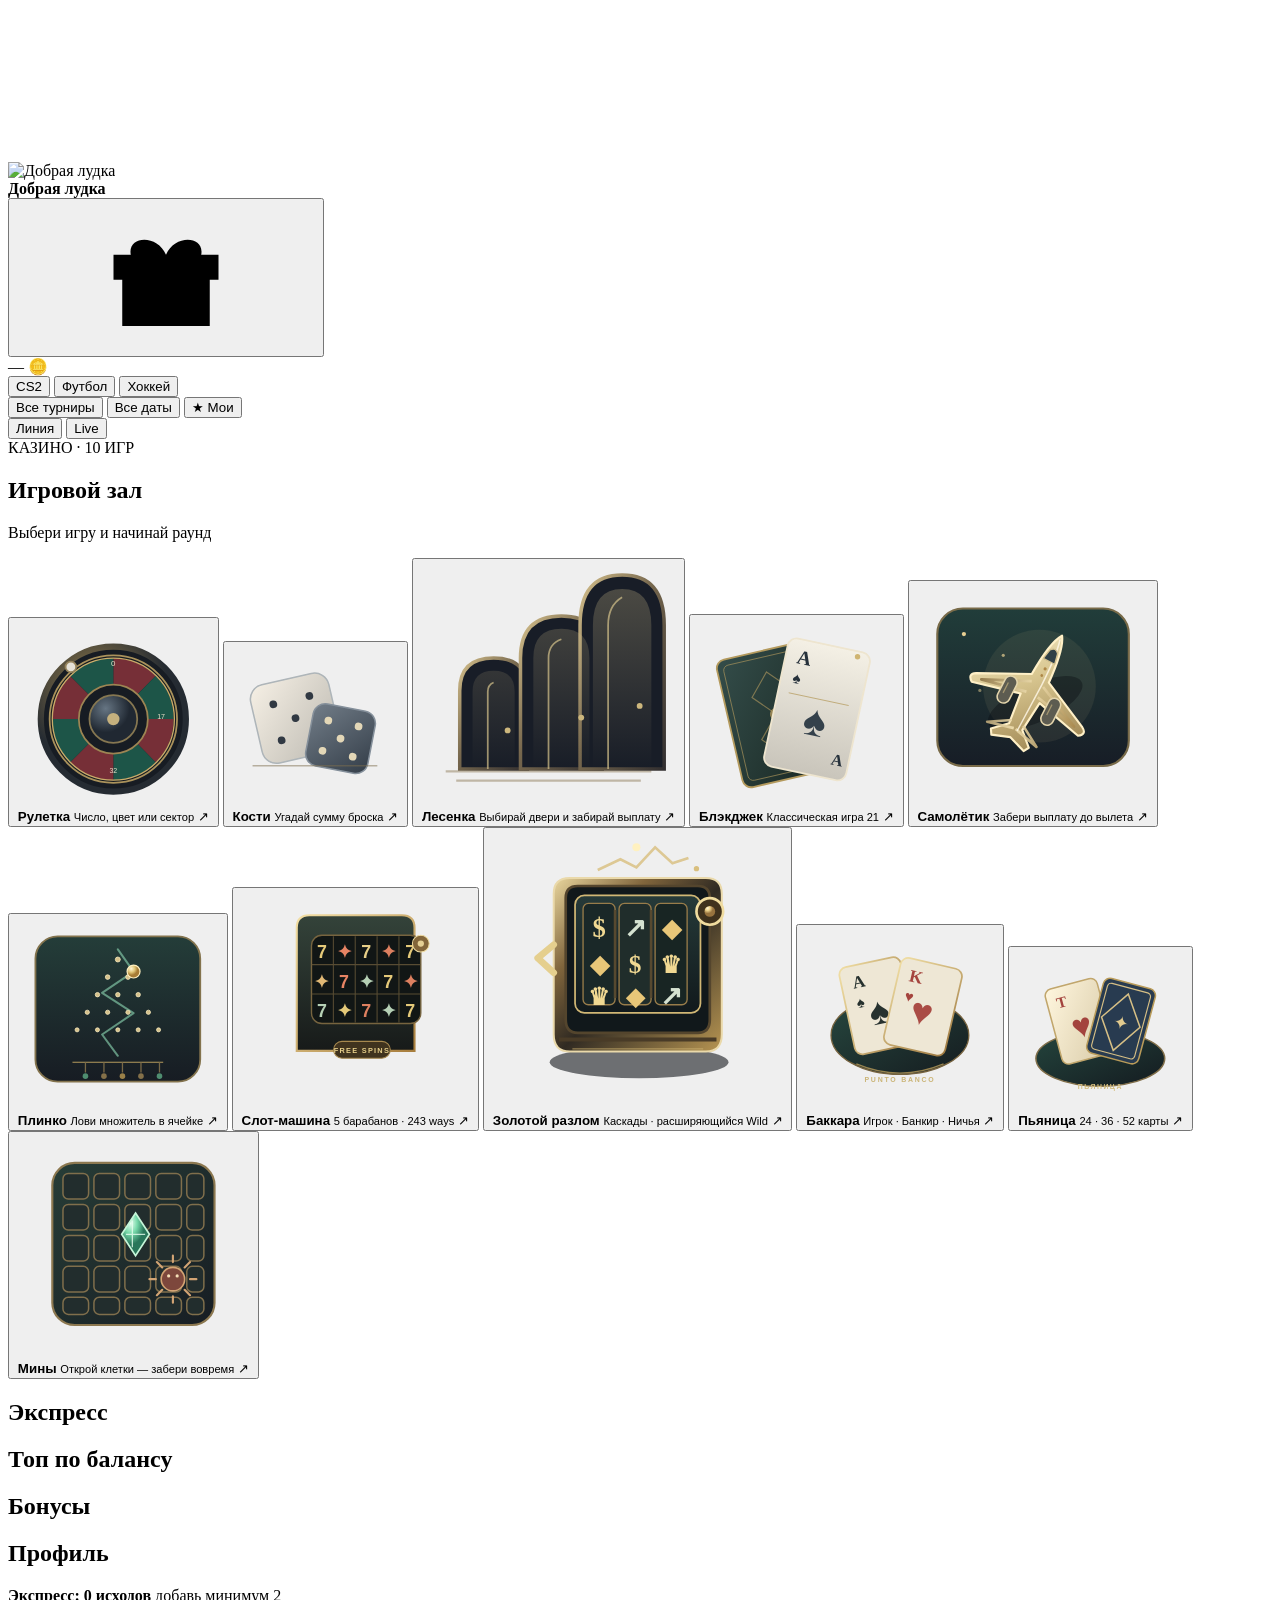
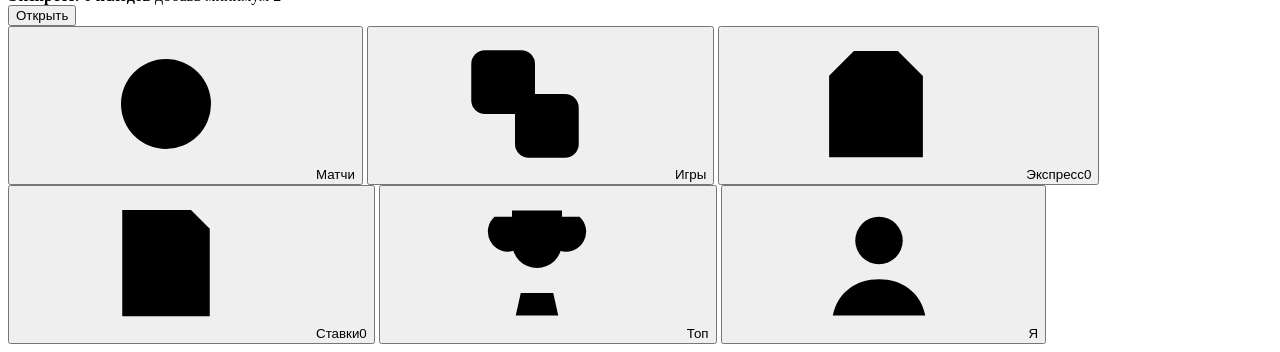
==== app/web/index.html @ 42d4c251 "Add server-authoritative Mines game" ====
<!doctype html>
<html lang="ru">
<head>
<meta charset="utf-8">
<meta name="viewport" content="width=device-width, initial-scale=1, maximum-scale=1, user-scalable=no">
<title>Добрая лудка</title>
<link rel="icon" type="image/svg+xml" href="/static/crest-clover.svg">
<!-- BOOTSTRAP -->
<script async src="https://telegram.org/js/telegram-web-app.js"></script>
<script>
/* Мост к Telegram без ожидания внешнего SDK.
   Telegram кладёт данные приложения в hash: #tgWebAppData=...&tgWebAppVersion=...
   Если telegram.org недоступен (бывает), приложение всё равно работает. */
(function () {
  var hash = (location.hash || "").replace(/^#/, "");
  var params = {};
  hash.split("&").forEach(function (part) {
    var i = part.indexOf("=");
    if (i > 0) params[decodeURIComponent(part.slice(0, i))] = decodeURIComponent(part.slice(i + 1));
  });

  var initData = params.tgWebAppData || "";
  var theme = {};
  if (params.tgWebAppThemeParams) {
    try { theme = JSON.parse(params.tgWebAppThemeParams); } catch (e) { theme = {}; }
  }
  var user = {};
  if (initData) {
    try { user = JSON.parse(new URLSearchParams(initData).get("user") || "{}"); } catch (e) { user = {}; }
  }
  function buzz(ms) { try { if (navigator.vibrate) navigator.vibrate(ms); } catch (e) {} }

  window.__TG_SHIM__ = {
    initData: initData,
    initDataUnsafe: { user: user },
    themeParams: theme,
    platform: params.tgWebAppPlatform || "",
    version: params.tgWebAppVersion || "",
    ready: function () {},
    expand: function () {},
    close: function () {},
    setHeaderColor: function () {},
    setBackgroundColor: function () {},
    disableVerticalSwipes: function () {},
    HapticFeedback: {
      impactOccurred: function () { buzz(8); },
      notificationOccurred: function () { buzz(20); }
    }
  };
})();
</script>

<link rel="stylesheet" href="/static/app.css">
</head>
<body>
<div id="telegramSafeAreaShield" aria-hidden="true"></div>
<svg class="sprite" aria-hidden="true" focusable="false">
  <defs>
    <symbol id="i-matches" viewBox="0 0 24 24">
      <circle cx="12" cy="12" r="7.2"/>
      <circle cx="12" cy="12" r="2.4"/>
      <path d="M12 1.6v3.2M12 19.2v3.2M1.6 12h3.2M19.2 12h3.2"/>
    </symbol>
    <symbol id="i-express" viewBox="0 0 24 24">
      <path d="M8.5 3.5h7l4 4v13h-15v-13z"/>
      <path d="M8.5 3.5v4h-4"/>
      <path d="M7.5 11.5h9M7.5 15h6" stroke-dasharray="2.2 2.2"/>
    </symbol>
    <symbol id="i-bets" viewBox="0 0 24 24">
      <path d="M5 3.5h11l3 3v14H5z"/>
      <path d="M8 8.5h8M8 12h8M8 15.5h5"/>
    </symbol>
    <symbol id="i-bonus" viewBox="0 0 24 24">
      <path d="M3.6 8.6h16.8v4H3.6zM5 12.6h14V20H5z"/>
      <path d="M12 8.6V20"/>
      <path d="M12 8.6c-1.4-3.4-6.4-3.1-5.6.2.3 1.2 2.4 1.4 5.6-.2zM12 8.6c1.4-3.4 6.4-3.1 5.6.2-.3 1.2-2.4 1.4-5.6-.2z"/>
    </symbol>
    <symbol id="i-games" viewBox="0 0 24 24">
      <rect x="3.4" y="3.4" width="10.2" height="10.2" rx="2.2"/>
      <rect x="10.4" y="10.4" width="10.2" height="10.2" rx="2.2"/>
      <circle cx="6.6" cy="6.6" r=".9" fill="currentColor" stroke="none"/>
      <circle cx="10.4" cy="10.4" r=".9" fill="currentColor" stroke="none"/>
      <circle cx="13.6" cy="13.6" r=".9" fill="currentColor" stroke="none"/>
      <circle cx="17.4" cy="17.4" r=".9" fill="currentColor" stroke="none"/>
    </symbol>
    <symbol id="i-top" viewBox="0 0 24 24">
      <path d="M8 3.6h8v5.2a4 4 0 0 1-8 0z"/>
      <path d="M8 4.6H5.2a3.2 3.2 0 0 0 3.2 5.4M16 4.6h2.8a3.2 3.2 0 0 1-3.2 5.4"/>
      <path d="M12 12.8v3.6M8.6 20.4h6.8l-.8-3.6H9.4z"/>
    </symbol>
    <symbol id="i-me" viewBox="0 0 24 24">
      <circle cx="12" cy="8.4" r="3.8"/>
      <path d="M4.6 20.4c.8-3.8 3.8-5.8 7.4-5.8s6.6 2 7.4 5.8"/>
    </symbol>
    <symbol id="i-ticket" viewBox="0 0 24 24">
      <path d="M3.6 8.2h16.8v2.4a2 2 0 0 0 0 3.2v2.4H3.6v-2.4a2 2 0 0 0 0-3.2z"/>
      <path d="M12 9.4v5.6" stroke-dasharray="2 2.4"/>
    </symbol>
    <symbol id="i-check" viewBox="0 0 24 24">
      <path d="M5 12.6l4.6 4.4L19 7.4"/>
    </symbol>
    <symbol id="i-coin" viewBox="0 0 20 20">
      <circle cx="10" cy="10" r="8.2" fill="#f6c84f" stroke="#a87412" stroke-width="1.1"/>
      <circle cx="10" cy="10" r="5.8" fill="none" stroke="#ffe69a" stroke-width="1"/>
      <path d="m10 6.4 1.1 2.2 2.5.4-1.8 1.7.4 2.5-2.2-1.2-2.2 1.2.4-2.5-1.8-1.7 2.5-.4z" fill="#fff1bd" stroke="#b98216" stroke-width=".55" stroke-linejoin="round"/>
    </symbol>
  </defs>
</svg>
<header>
  <img class="mascot" src="/static/crest-clover.svg" alt="Добрая лудка" width="40" height="40">
  <div class="who">
    <b class="brand">Добрая лудка</b>
  </div>
  <button class="bonusbell" id="bonusBell" type="button" aria-label="Бонусы" title="Бонусы">
    <svg class="ic" aria-hidden="true"><use href="#i-bonus"></use></svg>
    <span class="dot" id="bonusDot" hidden></span>
  </button>
  <div class="balance" id="balancePill">— 🪙</div>
</header>

<main>
  <section class="screen active" id="screen-matches">
    <div class="segments sports" id="sportSegments">
      <button class="seg active" type="button" data-sport="cs2">CS2</button>
      <button class="seg" type="button" data-sport="football">Футбол</button>
      <button class="seg" type="button" data-sport="hockey">Хоккей</button>
    </div>
    <div class="segments sports categories" id="categorySegments" hidden>
      <button class="seg active" type="button" data-category="clubs">Клубы</button>
      <button class="seg" type="button" data-category="national">Сборные</button>
    </div>
    <div class="filterrow">
      <button class="fchip" type="button" id="tourFilter">Все турниры</button>
      <button class="fchip" type="button" id="dateFilter">Все даты</button>
      <button class="fchip reset" type="button" id="tourReset" hidden>Сбросить</button>
      <button class="fchip" type="button" id="favFilter" aria-pressed="false">★ Мои</button>
    </div>
    <div class="segments" id="matchSegments">
      <button class="seg active" type="button" data-segment="line">Линия</button>
      <button class="seg" type="button" data-segment="live">
        <span class="seg-dot"></span>Live<span class="seg-count" id="liveCount"></span>
      </button>
    </div>
    <div id="matches"></div>
  </section>

  <section class="screen catalog-mode" id="screen-games">
    <div class="game-catalog-head">
      <div class="game-catalog-eyebrow"><span class="catalog-live-dot"></span> КАЗИНО <span>· 10 ИГР</span></div>
      <h1>Игровой зал</h1>
      <p>Выбери игру и начинай раунд</p>
    </div>
    <div class="game-menu" id="gameSwitch" role="group" aria-label="Выбор игры">
      <button class="game-tile" type="button" data-game="roulette" aria-pressed="false">
        <span class="game-tile-art art-roulette" aria-hidden="true">
          <svg viewBox="0 0 220 210">
            <defs>
              <radialGradient id="wheel-metal" cx="38%" cy="30%">
                <stop offset="0" stop-color="#bda878"/><stop offset=".52" stop-color="#62583f"/><stop offset="1" stop-color="#252b32"/>
              </radialGradient>
              <radialGradient id="wheel-hub" cx="34%" cy="28%">
                <stop offset="0" stop-color="#667583"/><stop offset="1" stop-color="#202832"/>
              </radialGradient>
            </defs>
            <circle cx="110" cy="112" r="82" fill="#171c23" stroke="url(#wheel-metal)" stroke-width="7"/>
            <circle cx="110" cy="112" r="72" fill="#151a20" stroke="#aa925b" stroke-width="2"/>
            <path d="M110 43a69 69 0 0 1 48 20l-48 49z" fill="#762f37"/>
            <path d="M158 63a69 69 0 0 1 20 49h-68z" fill="#1d5548"/>
            <path d="M178 112a69 69 0 0 1-20 49l-48-49z" fill="#762f37"/>
            <path d="M158 161a69 69 0 0 1-48 20v-69z" fill="#1d5548"/>
            <path d="M110 181a69 69 0 0 1-49-20l49-49z" fill="#762f37"/>
            <path d="M61 161a69 69 0 0 1-20-49h69z" fill="#1d5548"/>
            <path d="M41 112a69 69 0 0 1 20-49l49 49z" fill="#762f37"/>
            <path d="M61 63a69 69 0 0 1 49-20v69z" fill="#1d5548"/>
            <circle cx="110" cy="112" r="69" fill="none" stroke="#c9ac6a" stroke-width="1.5"/>
            <circle cx="110" cy="112" r="39" fill="#171c23" stroke="#9d8553" stroke-width="2"/>
            <circle cx="110" cy="112" r="27" fill="url(#wheel-hub)" stroke="#867751" stroke-width="2"/>
            <circle cx="110" cy="112" r="7" fill="#c5b17e"/>
            <circle cx="62" cy="53" r="6" fill="#e5e1d7" stroke="#95835c" stroke-width="2"/>
            <text x="110" y="52" text-anchor="middle" fill="#e7dfc8" font-size="9" font-family="Arial">0</text>
            <text x="164" y="112" text-anchor="middle" fill="#e7dfc8" font-size="8" font-family="Arial">17</text>
            <text x="110" y="173" text-anchor="middle" fill="#e7dfc8" font-size="8" font-family="Arial">32</text>
          </svg>
        </span>
        <b class="game-tile-title">Рулетка</b>
        <small class="game-tile-description">Число, цвет или сектор</small>
        <span class="game-tile-arrow" aria-hidden="true">↗</span>
      </button>
      <button class="game-tile" type="button" data-game="dice" aria-pressed="false">
        <span class="game-tile-art art-dice" aria-hidden="true">
          <svg viewBox="0 0 220 210">
            <defs>
              <linearGradient id="dice-face" x1="0" y1="0" x2="1" y2="1">
                <stop offset="0" stop-color="#f6f0e5"/><stop offset="1" stop-color="#bbb8b0"/>
              </linearGradient>
              <linearGradient id="dice-side" x1="0" y1="0" x2="1" y2="1">
                <stop offset="0" stop-color="#727d88"/><stop offset="1" stop-color="#343e49"/>
              </linearGradient>
            </defs>
            <g transform="rotate(-13 95 105)" stroke="#aeb5b9" stroke-width="2">
              <rect x="34" y="42" width="104" height="104" rx="19" fill="url(#dice-face)"/>
              <circle cx="62" cy="70" r="5" fill="#313943" stroke="none"/>
              <circle cx="110" cy="70" r="5" fill="#313943" stroke="none"/>
              <circle cx="86" cy="94" r="5" fill="#313943" stroke="none"/>
              <circle cx="62" cy="118" r="5" fill="#313943" stroke="none"/>
              <circle cx="110" cy="118" r="5" fill="#313943" stroke="none"/>
            </g>
            <g transform="rotate(11 143 124)" stroke="#85909b" stroke-width="2">
              <rect x="101" y="82" width="82" height="82" rx="16" fill="url(#dice-side)"/>
              <circle cx="122" cy="103" r="5" fill="#e3d7b7" stroke="none"/>
              <circle cx="162" cy="103" r="5" fill="#e3d7b7" stroke="none"/>
              <circle cx="142" cy="123" r="5" fill="#e3d7b7" stroke="none"/>
              <circle cx="122" cy="143" r="5" fill="#e3d7b7" stroke="none"/>
              <circle cx="162" cy="143" r="5" fill="#e3d7b7" stroke="none"/>
            </g>
            <path d="M28 158h162" stroke="#7e6f4f" stroke-width="2" opacity=".5"/>
          </svg>
        </span>
        <b class="game-tile-title">Кости</b>
        <small class="game-tile-description">Угадай сумму броска</small>
        <span class="game-tile-arrow" aria-hidden="true">↗</span>
      </button>
      <button class="game-tile" type="button" data-game="ladder" aria-pressed="false">
        <span class="game-tile-art art-ladder" aria-hidden="true">
          <svg viewBox="0 0 220 210">
            <defs>
              <linearGradient id="door-brass" x1="0" y1="0" x2="1" y2="1">
                <stop offset="0" stop-color="#d5c08c"/><stop offset=".45" stop-color="#76674d"/><stop offset="1" stop-color="#322f30"/>
              </linearGradient>
              <linearGradient id="door-light" x1="0" y1="0" x2="0" y2="1">
                <stop offset="0" stop-color="#d3c18e" stop-opacity=".34"/><stop offset="1" stop-color="#d3c18e" stop-opacity="0"/>
              </linearGradient>
            </defs>
            <path d="M22 180h176M31 188h158" stroke="#8d7957" stroke-width="2" opacity=".48"/>
            <g stroke="url(#door-brass)" stroke-width="3">
              <path d="M34 178V111q0-28 29-28t29 28v67z" fill="#181d27"/>
              <path d="M86 178V83q0-36 35-36t35 36v95z" fill="#181d27"/>
              <path d="M137 178V55q0-43 36-43t36 43v123z" fill="#181d27"/>
            </g>
            <path d="M45 178v-66q0-18 18-18t18 18v66zM97 178V83q0-25 24-25t24 25v95zM148 178V55q0-31 25-31t25 31v123z" fill="url(#door-light)" opacity=".8"/>
            <path d="M58 178v-66q0-6 5-8M110 178V83q0-12 11-16M161 178V55q0-17 12-24" fill="none" stroke="#d2bf8a" stroke-width="1.5" opacity=".72"/>
            <circle cx="75" cy="145" r="2.5" fill="#cdb77d"/><circle cx="138" cy="134" r="2.5" fill="#cdb77d"/><circle cx="188" cy="124" r="2.5" fill="#cdb77d"/>
          </svg>
        </span>
        <b class="game-tile-title">Лесенка</b>
        <small class="game-tile-description">Выбирай двери и забирай выплату</small>
        <span class="game-tile-arrow" aria-hidden="true">↗</span>
      </button>
      <button class="game-tile" type="button" data-game="blackjack" aria-pressed="false">
        <span class="game-tile-art art-blackjack" aria-hidden="true">
          <svg viewBox="0 0 220 210">
            <defs>
              <linearGradient id="card-back" x1="0" y1="0" x2="1" y2="1">
                <stop offset="0" stop-color="#344d4a"/><stop offset="1" stop-color="#172520"/>
              </linearGradient>
              <linearGradient id="card-face" x1="0" y1="0" x2="0" y2="1">
                <stop offset="0" stop-color="#f4f0e5"/><stop offset="1" stop-color="#c9c5bb"/>
              </linearGradient>
            </defs>
            <g transform="rotate(-13 91 108)">
              <rect x="35" y="35" width="105" height="145" rx="10" fill="url(#card-back)" stroke="#b49a5d" stroke-width="2"/>
              <rect x="42" y="42" width="91" height="131" rx="6" fill="none" stroke="#b49a5d" stroke-width="1" opacity=".65"/>
              <path d="m88 59 22 24-22 24-22-24zM88 107l22 24-22 24-22-24z" fill="none" stroke="#ad955c" stroke-width="1.3" opacity=".65"/>
              <circle cx="88" cy="107" r="7" fill="#ad955c" opacity=".8"/>
            </g>
            <g transform="rotate(12 133 105)">
              <rect x="86" y="30" width="93" height="145" rx="10" fill="url(#card-face)" stroke="#eee5cf" stroke-width="2"/>
              <text x="99" y="57" fill="#26313b" font-size="22" font-weight="700" font-family="Georgia,serif">A</text>
              <text x="99" y="79" fill="#26313b" font-size="17" font-family="Georgia,serif">♠</text>
              <text x="133" y="132" text-anchor="middle" fill="#34414b" font-size="48" font-family="Georgia,serif">♠</text>
              <path d="M98 91h68" stroke="#b59b5c" stroke-width="1" opacity=".75"/>
              <text x="166" y="159" text-anchor="middle" fill="#26313b" font-size="18" font-weight="700" font-family="Georgia,serif">A</text>
            </g>
            <circle cx="178" cy="44" r="3" fill="#cfb471"/>
          </svg>
        </span>
        <b class="game-tile-title">Блэкджек</b>
        <small class="game-tile-description">Классическая игра 21</small>
        <span class="game-tile-arrow" aria-hidden="true">↗</span>
      </button>
      <button class="game-tile" type="button" data-game="crash" aria-pressed="false">
        <span class="game-tile-art art-crash" aria-hidden="true">
          <svg viewBox="0 0 220 210">
            <defs>
              <linearGradient id="crash-sky" x1="0" y1="0" x2="0" y2="1">
                <stop offset="0" stop-color="#213d3a"/><stop offset="1" stop-color="#171d26"/>
              </linearGradient>
              <linearGradient id="crash-plane-body" x1="0" y1="0" x2="1" y2="1">
                <stop offset="0" stop-color="#fff5d9"/><stop offset=".42" stop-color="#d9c791"/><stop offset="1" stop-color="#8f7441"/>
              </linearGradient>
              <linearGradient id="crash-plane-wing" x1="0" y1="0" x2="1" y2="0">
                <stop offset="0" stop-color="#8f7647"/><stop offset=".48" stop-color="#f0dfb0"/><stop offset="1" stop-color="#aa8b50"/>
              </linearGradient>
            </defs>
            <rect x="20" y="24" width="180" height="148" rx="24" fill="url(#crash-sky)" stroke="#796b49" stroke-width="2"/>
            <circle cx="116" cy="97" r="53" fill="#e8cf92" opacity=".075"/>
            <ellipse cx="112" cy="113" rx="48" ry="18" fill="#080d11" opacity=".38" transform="rotate(-24 112 113)"/>
            <g transform="rotate(27 110 103)" stroke-linejoin="round">
              <path d="M110 43c5 7 8 24 9 45l47 23q7 4 0 9l-46-11-3 30 13 12-3 5-17-6-17 6-3-5 13-12-3-30-46 11q-7-5 0-9l47-23c1-21 4-38 9-45z"
                    fill="url(#crash-plane-body)" stroke="#fff0c7" stroke-width="2"/>
              <path d="M104 94 61 114l43-9M116 94l43 20-43-9M104 135l-20 12 25-6M116 135l20 12-25-6"
                    fill="none" stroke="url(#crash-plane-wing)" stroke-width="2.5" opacity=".9"/>
              <path d="M110 47c3 12 4 28 4 46l-1 49" fill="none" stroke="#fff8e8" stroke-width="1.4" opacity=".82"/>
              <path d="M106 60q4-5 8 0l2 10h-12z" fill="#304047" stroke="#d2c08f" stroke-width="1.2"/>
              <rect x="81" y="98" width="12" height="27" rx="6" fill="#5d5c51" stroke="#e4d5ac" stroke-width="1.5"/>
              <rect x="127" y="98" width="12" height="27" rx="6" fill="#5d5c51" stroke="#e4d5ac" stroke-width="1.5"/>
              <path d="M85 105v11M131 105v11" stroke="#b5a477" stroke-width="1.2" opacity=".8"/>
              <circle cx="110" cy="78" r="1.5" fill="#ae8747"/><circle cx="110" cy="85" r="1.3" fill="#ae8747"/>
            </g>
            <circle cx="45" cy="48" r="2" fill="#e8cf92"/><circle cx="82" cy="68" r="1.5" fill="#e8cf92" opacity=".7"/><circle cx="60" cy="101" r="1.5" fill="#e8cf92" opacity=".5"/>
          </svg>
        </span>
        <b class="game-tile-title">Самолётик</b>
        <small class="game-tile-description">Забери выплату до вылета</small>
        <span class="game-tile-arrow" aria-hidden="true">↗</span>
      </button>
      <button class="game-tile" type="button" data-game="plinko" aria-pressed="false">
        <span class="game-tile-art art-plinko" aria-hidden="true">
          <svg viewBox="0 0 220 210">
            <defs>
              <linearGradient id="plinko-board" x1="0" y1="0" x2="0" y2="1">
                <stop offset="0" stop-color="#243d39"/><stop offset="1" stop-color="#171c23"/>
              </linearGradient>
              <radialGradient id="plinko-orb" cx="32%" cy="28%">
                <stop offset="0" stop-color="#fff5d6"/><stop offset=".55" stop-color="#e1c779"/><stop offset="1" stop-color="#a77c35"/>
              </radialGradient>
            </defs>
            <rect x="21" y="22" width="178" height="157" rx="24" fill="url(#plinko-board)" stroke="#83734d" stroke-width="2"/>
            <path d="M110 36 127 60 93 83 127 105 93 128 110 151" fill="none" stroke="#78b99b" stroke-width="2.2" opacity=".75" stroke-linecap="round" stroke-linejoin="round"/>
            <g fill="#d5c18b" stroke="#fff0c3" stroke-width=".8">
              <circle cx="110" cy="47" r="2.7"/>
              <circle cx="99" cy="66" r="2.5"/><circle cx="121" cy="66" r="2.5"/>
              <circle cx="88" cy="85" r="2.4"/><circle cx="110" cy="85" r="2.4"/><circle cx="132" cy="85" r="2.4"/>
              <circle cx="77" cy="104" r="2.3"/><circle cx="99" cy="104" r="2.3"/><circle cx="121" cy="104" r="2.3"/><circle cx="143" cy="104" r="2.3"/>
              <circle cx="66" cy="123" r="2.2"/><circle cx="88" cy="123" r="2.2"/><circle cx="110" cy="123" r="2.2"/><circle cx="132" cy="123" r="2.2"/><circle cx="154" cy="123" r="2.2"/>
            </g>
            <circle cx="127" cy="60" r="7" fill="url(#plinko-orb)" stroke="#fff0c0" stroke-width="1.3"/>
            <path d="M61 158h98" stroke="#b49a5b" stroke-width="1.3"/>
            <path d="M75 158v11m20-11v11m20-11v11m20-11v11m20-11v11" stroke="#796947" stroke-width="1.4"/>
            <circle cx="75" cy="173" r="3" fill="#4f8d70"/><circle cx="95" cy="173" r="3" fill="#847049"/><circle cx="115" cy="173" r="3" fill="#9a8048"/><circle cx="135" cy="173" r="3" fill="#847049"/><circle cx="155" cy="173" r="3" fill="#4f8d70"/>
          </svg>
        </span>
        <b class="game-tile-title">Плинко</b>
        <small class="game-tile-description">Лови множитель в ячейке</small>
        <span class="game-tile-arrow" aria-hidden="true">↗</span>
      </button>
      <button class="game-tile" type="button" data-game="slots" aria-pressed="false">
        <span class="game-tile-art art-slots" aria-hidden="true">
          <svg viewBox="0 0 220 210">
            <defs>
              <linearGradient id="slot-cabinet" x1="0" y1="0" x2="0" y2="1">
                <stop offset="0" stop-color="#34433a"/><stop offset="1" stop-color="#171a19"/>
              </linearGradient>
              <linearGradient id="slot-gold" x1="0" y1="0" x2="1" y2="1">
                <stop offset="0" stop-color="#f3dfa5"/><stop offset="1" stop-color="#a77d3c"/>
              </linearGradient>
            </defs>
            <path d="M54 36Q54 24 66 24h88q12 0 12 12v117H54Z" fill="url(#slot-cabinet)" stroke="url(#slot-gold)" stroke-width="2"/>
            <rect x="68" y="43" width="104" height="84" rx="10" fill="#111615" stroke="#77643f" stroke-width="1.3"/>
            <g stroke="#6a5a3b" stroke-width="1" opacity=".8">
              <path d="M88.8 44v82M109.6 44v82M130.4 44v82M151.2 44v82M68 71h104M68 99h104"/>
            </g>
            <g font-family="Arial,sans-serif" font-size="17" font-weight="900" text-anchor="middle">
              <text x="78" y="65" fill="#e4c979">7</text><text x="99" y="65" fill="#e78464">✦</text><text x="120" y="65" fill="#e7cf88">7</text><text x="141" y="65" fill="#dd8060">✦</text><text x="162" y="65" fill="#e4c979">7</text>
              <text x="78" y="93" fill="#e0b875">✦</text><text x="99" y="93" fill="#e78464">7</text><text x="120" y="93" fill="#b5d0b5">✦</text><text x="141" y="93" fill="#e4c979">7</text><text x="162" y="93" fill="#dd8060">✦</text>
              <text x="78" y="121" fill="#b5d0b5">7</text><text x="99" y="121" fill="#e4c979">✦</text><text x="120" y="121" fill="#dd8060">7</text><text x="141" y="121" fill="#b5d0b5">✦</text><text x="162" y="121" fill="#e4c979">7</text>
            </g>
            <rect x="89" y="144" width="54" height="16" rx="8" fill="#40331e" stroke="#a7884e"/>
            <text x="116" y="155" fill="#e6cf8a" font-size="7" font-weight="900" text-anchor="middle" letter-spacing="1.2">FREE SPINS</text>
            <circle cx="172" cy="51" r="8" fill="#83663a" stroke="#f0dda2"/><circle cx="172" cy="51" r="3" fill="#e5d094"/>
          </svg>
        </span>
        <b class="game-tile-title">Слот-машина</b>
        <small class="game-tile-description">5 барабанов · 243 ways</small>
        <span class="game-tile-arrow" aria-hidden="true">↗</span>
      </button>
      <button class="game-tile" type="button" data-game="riftfall" aria-pressed="false">
        <span class="game-tile-art art-riftfall" aria-hidden="true">
          <svg viewBox="0 0 220 210">
            <defs>
              <linearGradient id="rift-vault" x1="0" y1="0" x2="1" y2="1">
                <stop offset="0" stop-color="#e9d69e"/><stop offset=".28" stop-color="#80653c"/><stop offset=".52" stop-color="#302a22"/><stop offset="1" stop-color="#b79552"/>
              </linearGradient>
              <linearGradient id="rift-glass" x1="0" y1="0" x2="0" y2="1">
                <stop offset="0" stop-color="#263a39"/><stop offset="1" stop-color="#11191c"/>
              </linearGradient>
              <radialGradient id="rift-gem" cx="30%" cy="20%">
                <stop offset="0" stop-color="#fff5d5"/><stop offset=".45" stop-color="#ebd18a"/><stop offset="1" stop-color="#98733e"/>
              </radialGradient>
            </defs>
            <ellipse cx="111" cy="174" rx="67" ry="12" fill="#05090d" opacity=".55"/>
            <path d="M47 48q0-12 12-12h102q12 0 12 12v105q0 13-12 13H59q-12 0-12-13z" fill="url(#rift-vault)" stroke="#ead9aa" stroke-width="1.5"/>
            <path d="M56 51q0-9 9-9h90q9 0 9 9v91q0 10-9 10H65q-9 0-9-10z" fill="#11181b" stroke="#54452d" stroke-width="2"/>
            <rect x="63" y="49" width="94" height="88" rx="7" fill="url(#rift-glass)" stroke="#d1b775" stroke-width="1.3"/>
            <g transform="translate(69 55)" stroke="#987c4a" stroke-width="1">
              <rect x="0" y="0" width="24" height="76" rx="4" fill="#1a2828"/><rect x="27" y="0" width="24" height="76" rx="4" fill="#202d2b"/>
              <rect x="54" y="0" width="24" height="76" rx="4" fill="#182523"/>
              <path d="M24 5v66m27-66v66" stroke="#57492f" stroke-width="2"/>
            </g>
            <g font-family="Georgia,serif" font-weight="700" text-anchor="middle">
              <text x="81" y="80" fill="#f0d892" font-size="20">$</text><text x="81" y="107" fill="#e8c678" font-size="19">◆</text><text x="81" y="131" fill="#f0d892" font-size="18">♛</text>
              <text x="108" y="80" fill="#d5e2d1" font-size="20">↗</text><text x="108" y="107" fill="#f0d892" font-size="19">$</text><text x="108" y="131" fill="#e8c678" font-size="18">◆</text>
              <text x="135" y="80" fill="#e8c678" font-size="19">◆</text><text x="135" y="107" fill="#f0d892" font-size="18">♛</text><text x="135" y="131" fill="#d5e2d1" font-size="20">↗</text>
            </g>
            <circle cx="164" cy="61" r="10" fill="#40321d" stroke="#f0dc9f" stroke-width="2"/><circle cx="164" cy="61" r="4" fill="url(#rift-gem)"/>
            <path d="m47 86-12 10 12 11" fill="none" stroke="#e5cf8e" stroke-width="5" stroke-linecap="round" stroke-linejoin="round"/>
            <path d="M51 157h118" stroke="#493b27" stroke-width="3"/><path d="M61 164h98" stroke="#cfb472" stroke-width="1" opacity=".6"/>
            <path d="m80 30 17-8 12 6 14-15 13 12 12-4" fill="none" stroke="#d9bf7e" stroke-width="2" opacity=".8"/>
            <circle cx="109" cy="13" r="3" fill="#fff1c0"/><circle cx="154" cy="29" r="2" fill="#d9bf7e"/>
          </svg>
        </span>
        <b class="game-tile-title">Золотой разлом</b>
        <small class="game-tile-description">Каскады · расширяющийся Wild</small>
        <span class="game-tile-arrow" aria-hidden="true">↗</span>
      </button>
      <button class="game-tile" type="button" data-game="baccarat" aria-pressed="false">
        <span class="game-tile-art art-baccarat" aria-hidden="true">
          <svg viewBox="0 0 220 210">
            <defs>
              <linearGradient id="baccarat-felt" x1="0" y1="0" x2="1" y2="1">
                <stop offset="0" stop-color="#27483f"/><stop offset="1" stop-color="#151c20"/>
              </linearGradient>
              <linearGradient id="baccarat-gold" x1="0" y1="0" x2="1" y2="1">
                <stop offset="0" stop-color="#f1dfa5"/><stop offset="1" stop-color="#9d783f"/>
              </linearGradient>
            </defs>
            <ellipse cx="110" cy="124" rx="79" ry="45" fill="url(#baccarat-felt)" stroke="#75623e" stroke-width="1.5"/>
            <g transform="rotate(-12 86 87)">
              <rect x="48" y="39" width="72" height="102" rx="9" fill="#eee7d5" stroke="url(#baccarat-gold)" stroke-width="2"/>
              <text x="61" y="65" fill="#26312e" font-size="20" font-family="Georgia,serif" font-weight="700">A</text>
              <text x="61" y="88" fill="#26312e" font-size="17">♠</text>
              <text x="84" y="111" fill="#27322f" font-size="43" text-anchor="middle">♠</text>
            </g>
            <g transform="rotate(13 139 89)">
              <rect x="101" y="41" width="72" height="102" rx="9" fill="#eee7d5" stroke="url(#baccarat-gold)" stroke-width="2"/>
              <text x="114" y="67" fill="#a5443e" font-size="20" font-family="Georgia,serif" font-weight="700">K</text>
              <text x="114" y="90" fill="#a5443e" font-size="17">♥</text>
              <text x="137" y="113" fill="#aa4c45" font-size="43" text-anchor="middle">♥</text>
            </g>
            <path d="M60 157q50 21 100 0" fill="none" stroke="#b69a59" stroke-width="1.4" opacity=".8"/>
            <text x="110" y="178" fill="#cbb577" font-size="8" font-family="Arial,sans-serif" font-weight="900" text-anchor="middle" letter-spacing="2">PUNTO BANCO</text>
          </svg>
        </span>
        <b class="game-tile-title">Баккара</b>
        <small class="game-tile-description">Игрок · Банкир · Ничья</small>
        <span class="game-tile-arrow" aria-hidden="true">↗</span>
      </button>
      <button class="game-tile" type="button" data-game="drunkard" aria-pressed="false">
        <span class="game-tile-art art-drunkard" aria-hidden="true">
          <svg viewBox="0 0 220 210">
            <defs>
              <linearGradient id="drunkard-felt" x1="0" y1="0" x2="1" y2="1">
                <stop offset="0" stop-color="#24453d"/><stop offset="1" stop-color="#141b20"/>
              </linearGradient>
              <linearGradient id="drunkard-card" x1="0" y1="0" x2="1" y2="1">
                <stop offset="0" stop-color="#fff6de"/><stop offset="1" stop-color="#d7c9a6"/>
              </linearGradient>
            </defs>
            <ellipse cx="110" cy="143" rx="84" ry="36" fill="url(#drunkard-felt)" stroke="#806e49" stroke-width="2"/>
            <g transform="rotate(-15 86 94)">
              <rect x="48" y="43" width="70" height="101" rx="9" fill="url(#drunkard-card)" stroke="#c1a66c" stroke-width="2"/>
              <text x="60" y="70" fill="#a3433d" font-size="20" font-family="Georgia,serif" font-weight="700">Т</text>
              <text x="84" y="115" fill="#a3433d" font-size="44" text-anchor="middle">♥</text>
            </g>
            <g transform="rotate(15 135 94)">
              <rect x="102" y="43" width="70" height="101" rx="9" fill="#283b50" stroke="#b99b59" stroke-width="2"/>
              <rect x="108" y="49" width="58" height="89" rx="5" fill="none" stroke="#d6bf85" stroke-width="1.5"/>
              <path d="M111 95l26-38 26 38-26 38z" fill="none" stroke="#d6bf85" stroke-width="2"/>
              <text x="137" y="104" fill="#e1ca8e" font-size="24" text-anchor="middle">✦</text>
            </g>
            <text x="110" y="183" fill="#d3bd7f" font-size="9" font-family="Arial,sans-serif" font-weight="900" text-anchor="middle" letter-spacing="2">ПЬЯНИЦА</text>
          </svg>
        </span>
        <b class="game-tile-title">Пьяница</b>
        <small class="game-tile-description">24 · 36 · 52 карты</small>
        <span class="game-tile-arrow" aria-hidden="true">↗</span>
      </button>
      <button class="game-tile" type="button" data-game="mines" aria-pressed="false">
        <span class="game-tile-art art-mines" aria-hidden="true">
          <svg viewBox="0 0 220 210">
            <defs>
              <linearGradient id="mines-tile" x1="0" y1="0" x2="1" y2="1">
                <stop offset="0" stop-color="#273d37"/><stop offset="1" stop-color="#171d23"/>
              </linearGradient>
              <radialGradient id="mines-gem" cx="32%" cy="24%">
                <stop offset="0" stop-color="#e7fff0"/><stop offset=".48" stop-color="#77d9aa"/><stop offset="1" stop-color="#28765a"/>
              </radialGradient>
            </defs>
            <rect x="34" y="27" width="152" height="152" rx="21" fill="url(#mines-tile)" stroke="#8c7850" stroke-width="2"/>
            <g fill="#222d2d" stroke="#806f4c" stroke-width="1.4">
              <rect x="44" y="37" width="24" height="24" rx="5"/><rect x="73" y="37" width="24" height="24" rx="5"/>
              <rect x="102" y="37" width="24" height="24" rx="5"/><rect x="131" y="37" width="24" height="24" rx="5"/>
              <rect x="160" y="37" width="16" height="24" rx="5"/>
              <rect x="44" y="66" width="24" height="24" rx="5"/><rect x="73" y="66" width="24" height="24" rx="5"/>
              <rect x="102" y="66" width="24" height="24" rx="5"/><rect x="131" y="66" width="24" height="24" rx="5"/>
              <rect x="160" y="66" width="16" height="24" rx="5"/>
              <rect x="44" y="95" width="24" height="24" rx="5"/><rect x="73" y="95" width="24" height="24" rx="5"/>
              <rect x="102" y="95" width="24" height="24" rx="5"/><rect x="131" y="95" width="24" height="24" rx="5"/>
              <rect x="160" y="95" width="16" height="24" rx="5"/>
              <rect x="44" y="124" width="24" height="24" rx="5"/><rect x="73" y="124" width="24" height="24" rx="5"/>
              <rect x="102" y="124" width="24" height="24" rx="5"/><rect x="131" y="124" width="24" height="24" rx="5"/>
              <rect x="160" y="124" width="16" height="24" rx="5"/>
              <rect x="44" y="153" width="24" height="16" rx="5"/><rect x="73" y="153" width="24" height="16" rx="5"/>
              <rect x="102" y="153" width="24" height="16" rx="5"/><rect x="131" y="153" width="24" height="16" rx="5"/>
              <rect x="160" y="153" width="16" height="16" rx="5"/>
            </g>
            <path d="m112 74 13 20-13 20-13-20z" fill="url(#mines-gem)" stroke="#c5f5d8" stroke-width="1.6"/>
            <path d="M109 81v25m-6-12h18" stroke="#e7fff0" stroke-width="1.2" opacity=".8"/>
            <circle cx="147" cy="136" r="11" fill="#7d473c" stroke="#d3a474" stroke-width="1.5"/>
            <path d="M147 120v-6m0 44v-6m16-16h6m-44 0h6m27-11 5-5m-31 31 5-5m21 0 5 5m-31-31 5 5" stroke="#d3a474" stroke-width="2" stroke-linecap="round"/>
            <circle cx="143" cy="133" r="1.5" fill="#f6dfb7"/><circle cx="151" cy="133" r="1.5" fill="#f6dfb7"/>
          </svg>
        </span>
        <b class="game-tile-title">Мины</b>
        <small class="game-tile-description">Открой клетки — забери вовремя</small>
        <span class="game-tile-arrow" aria-hidden="true">↗</span>
      </button>
    </div>
    <div id="games"></div>
  </section>

  <section class="screen" id="screen-express">
    <h2>Экспресс</h2>
    <div id="express"></div>
  </section>

  <section class="screen" id="screen-bets">
    <div id="bets"><div class="skeleton"></div><div class="skeleton"></div></div>
  </section>

  <section class="screen" id="screen-top">
    <h2>Топ по балансу</h2>
    <div id="top"><div class="skeleton"></div><div class="skeleton"></div></div>
  </section>

  <section class="screen" id="screen-bonus">
    <h2>Бонусы</h2>
    <div id="bonus"></div>
  </section>

  <section class="screen" id="screen-me">
    <h2>Профиль</h2>
    <div id="me"></div>
  </section>
</main>

<div class="cartbar" id="cartbar">
  <div class="grow">
    <b id="cartTitle">Экспресс: 0 исходов</b>
    <span id="cartOdds">добавь минимум 2</span>
  </div>
  <button class="btn small" id="cartOpen">Открыть</button>
</div>

<nav class="tabs">
  <button class="active" data-tab="matches"><svg class="ic" aria-hidden="true"><use href="#i-matches"></use></svg>Матчи</button>
  <button data-tab="games" id="tabGames"><svg class="ic" aria-hidden="true"><use href="#i-games"></use></svg>Игры</button>
  <button data-tab="express" id="tabExpress"><svg class="ic" aria-hidden="true"><use href="#i-express"></use></svg>Экспресс<span class="dot" id="cartDot">0</span></button>
  <button data-tab="bets" id="tabBets"><svg class="ic" aria-hidden="true"><use href="#i-bets"></use></svg>Ставки<span class="dot" id="betsDot">0</span></button>
  <button data-tab="top"><svg class="ic" aria-hidden="true"><use href="#i-top"></use></svg>Топ</button>
  <button data-tab="me"><svg class="ic" aria-hidden="true"><use href="#i-me"></use></svg>Я</button>
</nav>

<div class="sheet-wrap" id="sheetWrap">
  <div class="sheet" id="sheet"></div>
</div>
<div class="toast" id="toast"></div>

<script src="/static/app.js" defer></script>
</body>
</html>
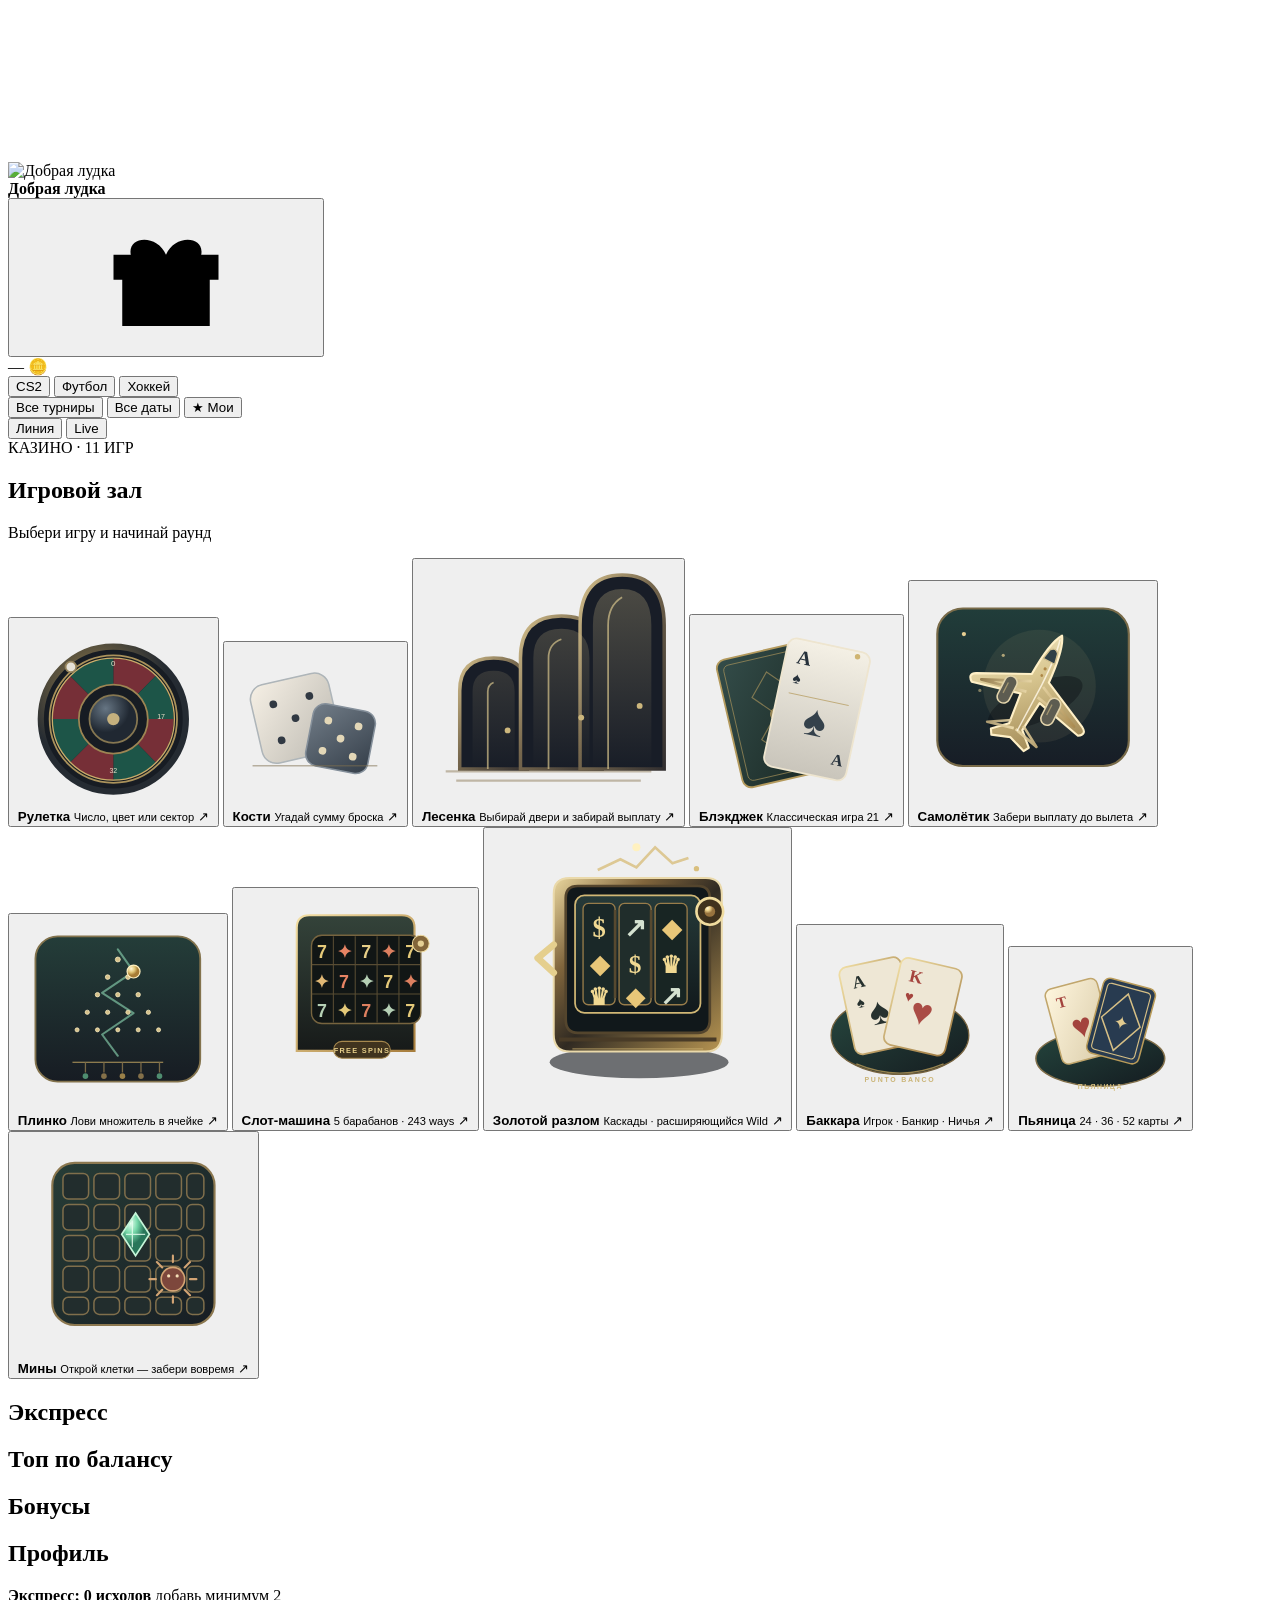
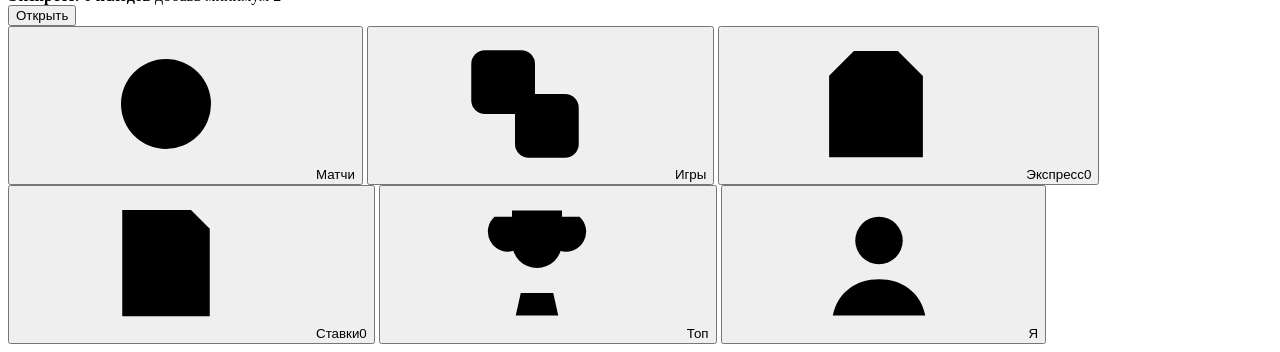
==== commit f2220406: "Improve mobile accessibility and Mines controls" ====
--- a/app/web/index.html
+++ b/app/web/index.html
@@ -2,7 +2,7 @@
 <html lang="ru">
 <head>
 <meta charset="utf-8">
-<meta name="viewport" content="width=device-width, initial-scale=1, maximum-scale=1, user-scalable=no">
+<meta name="viewport" content="width=device-width, initial-scale=1">
 <title>Добрая лудка</title>
 <link rel="icon" type="image/svg+xml" href="/static/crest-clover.svg">
 <!-- BOOTSTRAP -->
@@ -146,7 +146,7 @@
 
   <section class="screen catalog-mode" id="screen-games">
     <div class="game-catalog-head">
-      <div class="game-catalog-eyebrow"><span class="catalog-live-dot"></span> КАЗИНО <span>· 10 ИГР</span></div>
+      <div class="game-catalog-eyebrow"><span class="catalog-live-dot"></span> КАЗИНО <span>· 11 ИГР</span></div>
       <h1>Игровой зал</h1>
       <p>Выбери игру и начинай раунд</p>
     </div>
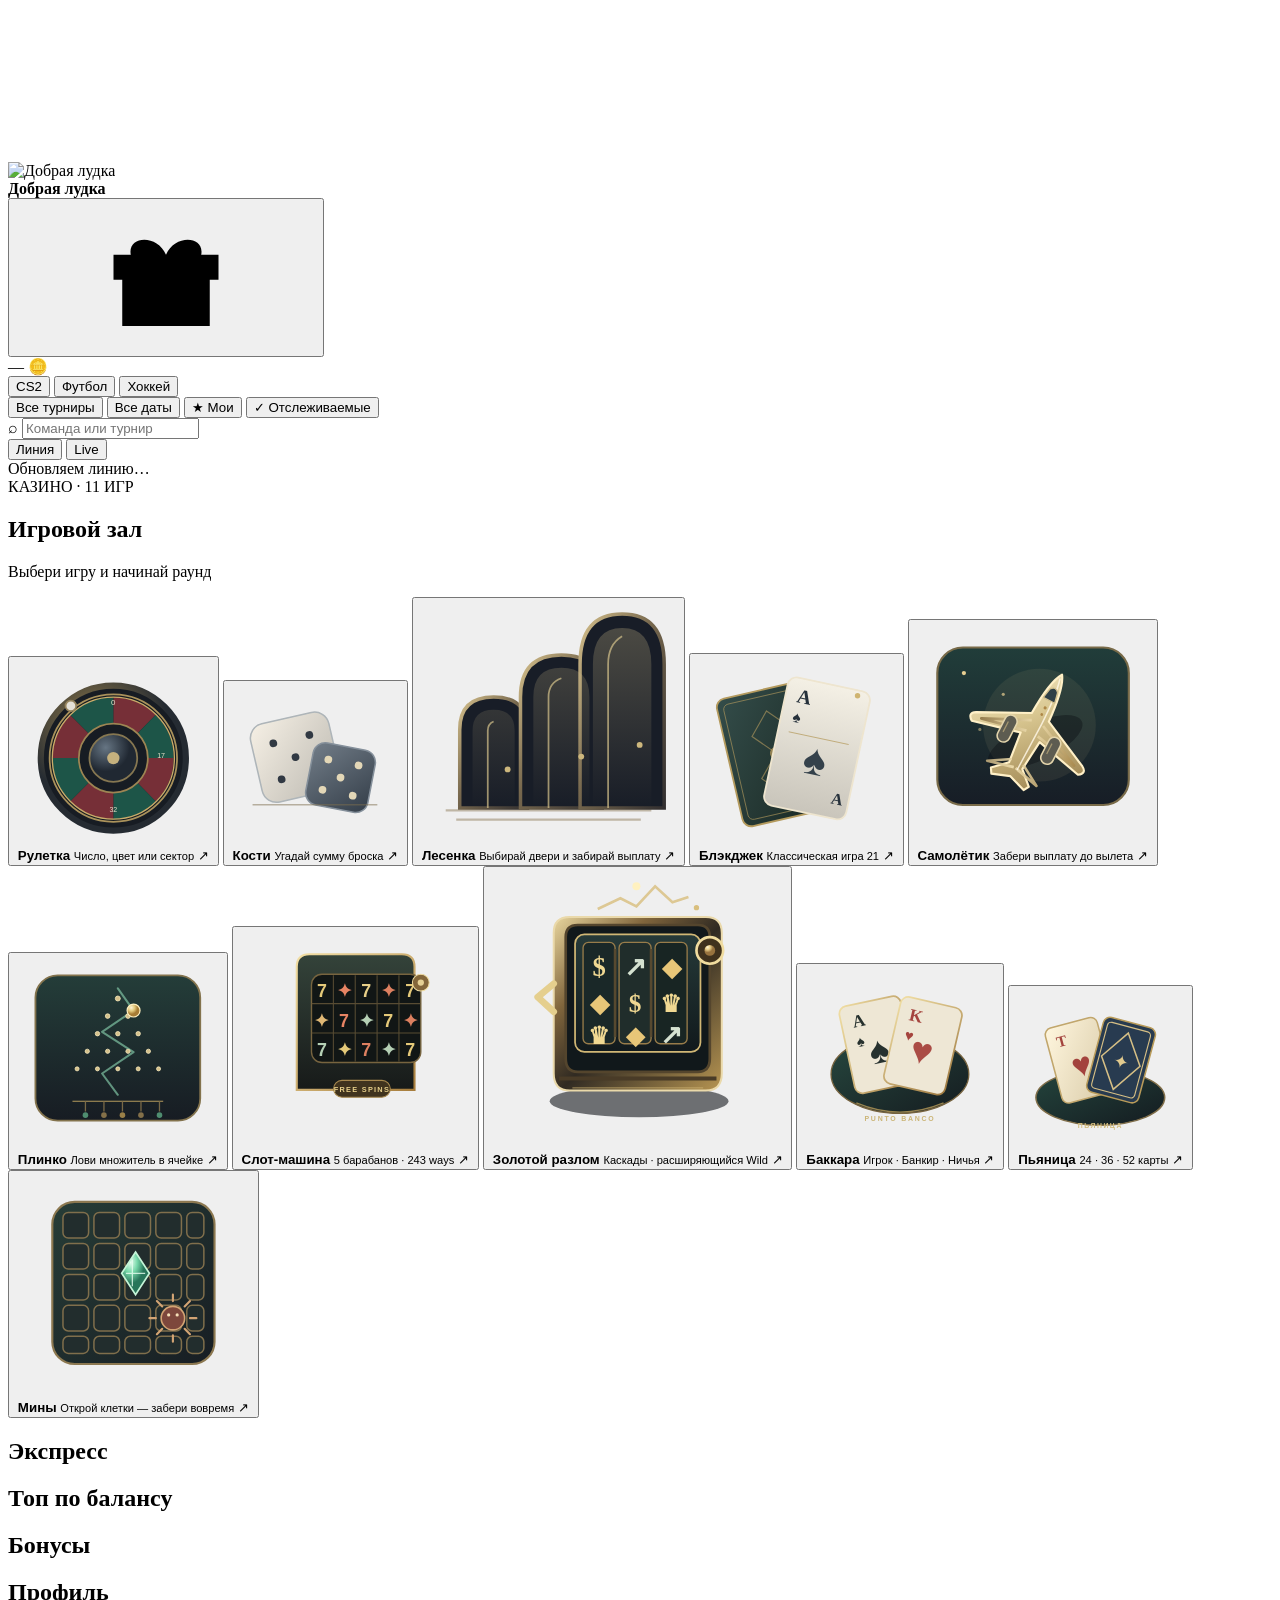
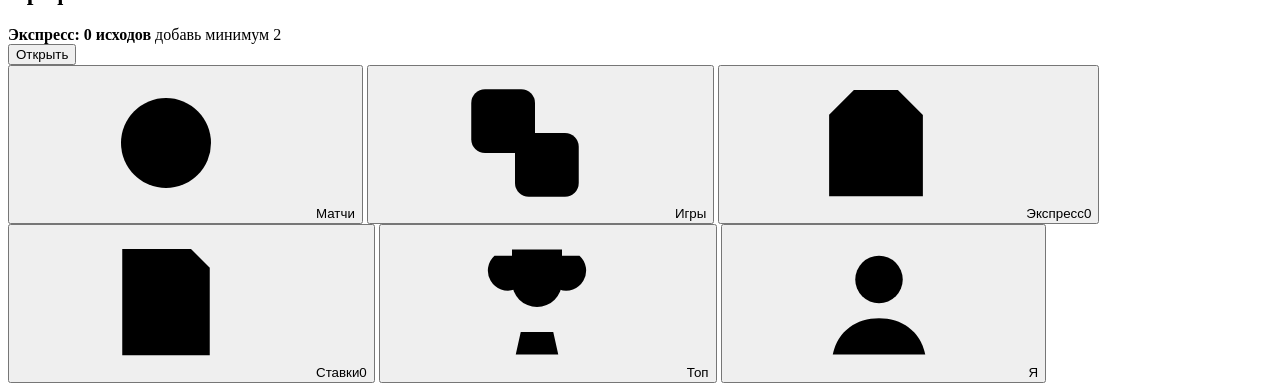
==== commit 83ebe8c7: "Improve Telegram Mini App player UX" ====
--- a/app/web/index.html
+++ b/app/web/index.html
@@ -134,13 +134,20 @@
       <button class="fchip" type="button" id="dateFilter">Все даты</button>
       <button class="fchip reset" type="button" id="tourReset" hidden>Сбросить</button>
       <button class="fchip" type="button" id="favFilter" aria-pressed="false">★ Мои</button>
+      <button class="fchip" type="button" id="followFilter" aria-pressed="false">✓ Отслеживаемые</button>
     </div>
+    <label class="match-search-wrap">
+      <span aria-hidden="true">⌕</span>
+      <input id="matchSearch" type="search" autocomplete="off" placeholder="Команда или турнир" aria-label="Поиск по команде или турниру">
+      <button id="clearMatchSearch" type="button" aria-label="Очистить поиск" hidden>×</button>
+    </label>
     <div class="segments" id="matchSegments">
       <button class="seg active" type="button" data-segment="line">Линия</button>
       <button class="seg" type="button" data-segment="live">
         <span class="seg-dot"></span>Live<span class="seg-count" id="liveCount"></span>
       </button>
     </div>
+    <div class="line-freshness" id="lineFreshness" role="status" aria-live="polite">Обновляем линию…</div>
     <div id="matches"></div>
   </section>
 
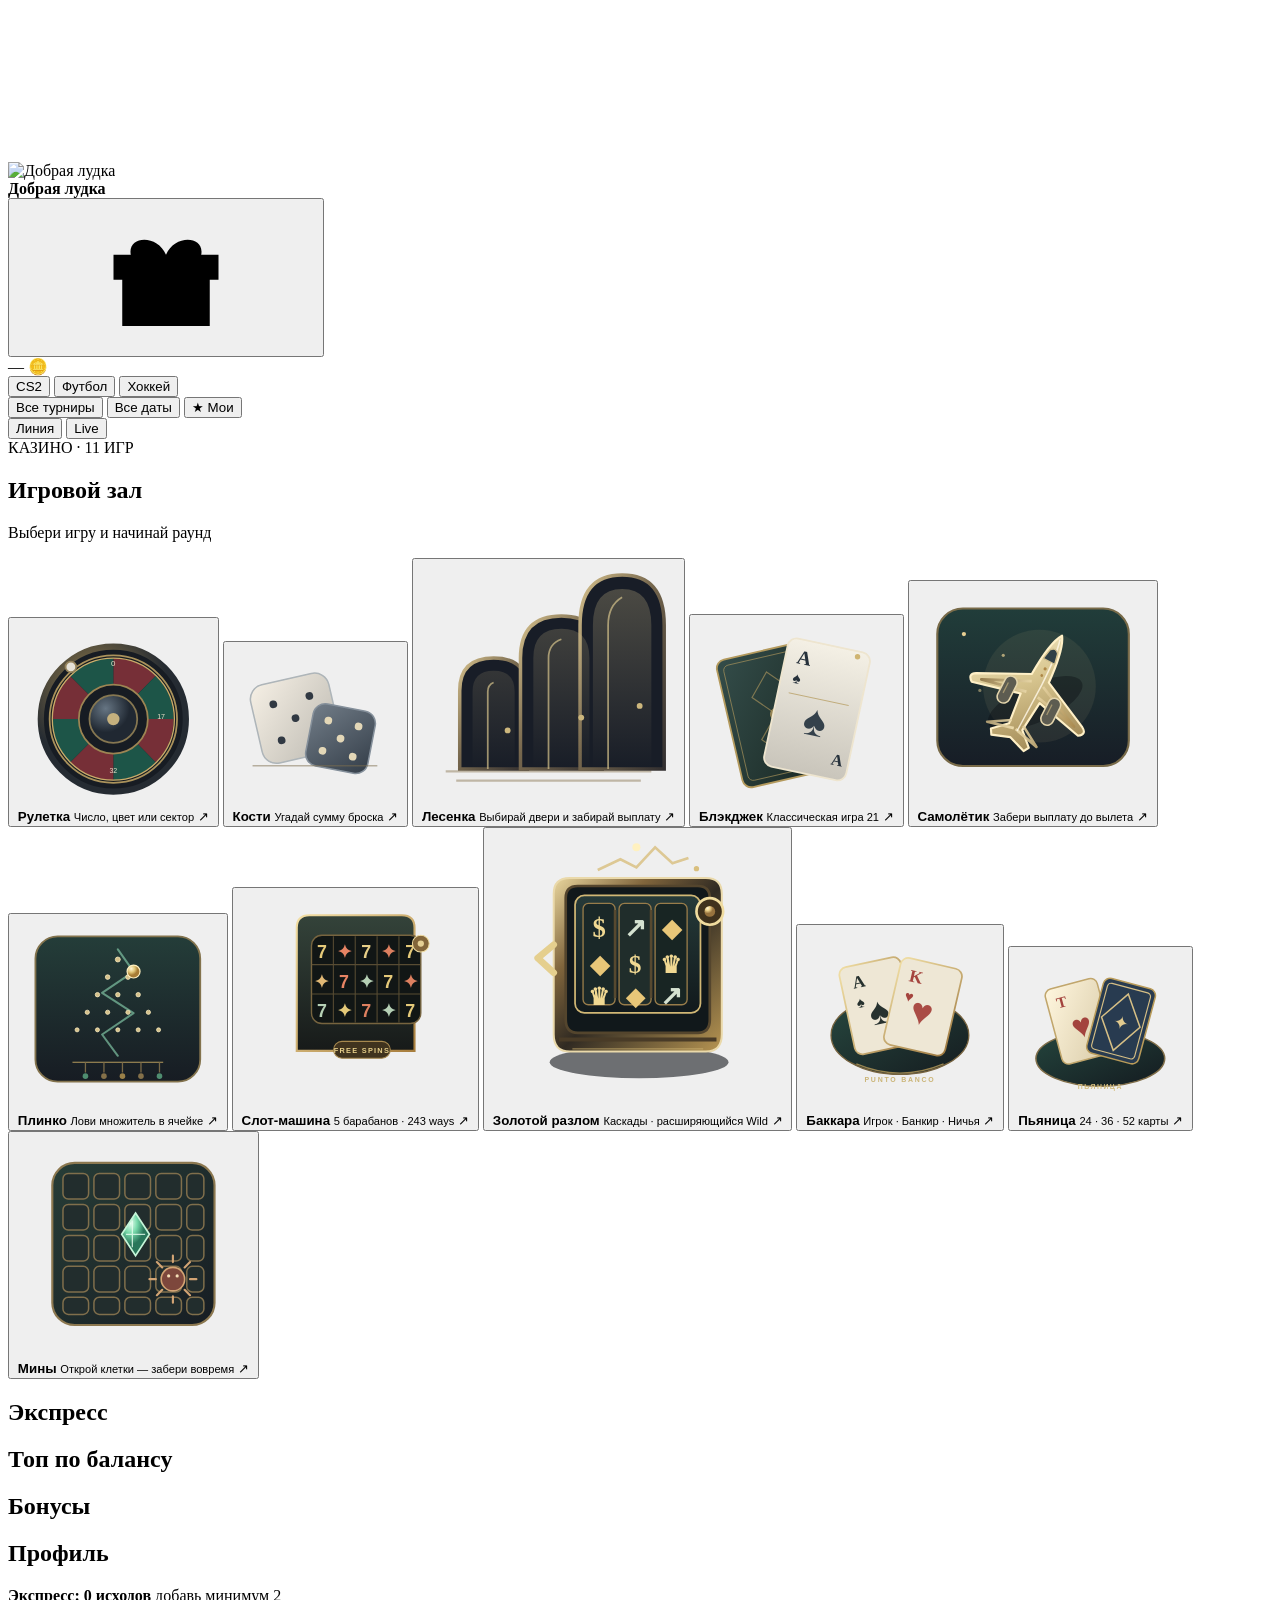
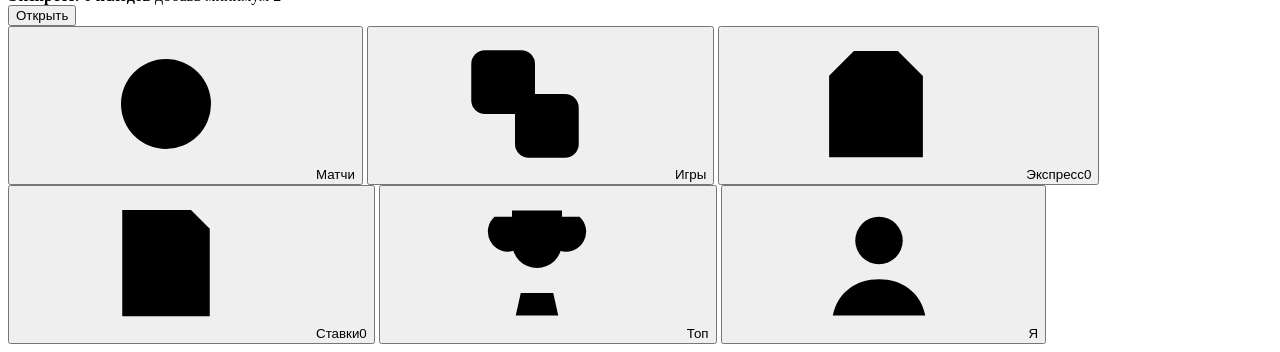
==== commit 965c31da: "Revert "Improve Telegram Mini App player UX" This reverts commit 83ebe8c7ccb61519e517d1e2c0a745fa1b0" ====
--- a/app/web/index.html
+++ b/app/web/index.html
@@ -134,20 +134,13 @@
       <button class="fchip" type="button" id="dateFilter">Все даты</button>
       <button class="fchip reset" type="button" id="tourReset" hidden>Сбросить</button>
       <button class="fchip" type="button" id="favFilter" aria-pressed="false">★ Мои</button>
-      <button class="fchip" type="button" id="followFilter" aria-pressed="false">✓ Отслеживаемые</button>
     </div>
-    <label class="match-search-wrap">
-      <span aria-hidden="true">⌕</span>
-      <input id="matchSearch" type="search" autocomplete="off" placeholder="Команда или турнир" aria-label="Поиск по команде или турниру">
-      <button id="clearMatchSearch" type="button" aria-label="Очистить поиск" hidden>×</button>
-    </label>
     <div class="segments" id="matchSegments">
       <button class="seg active" type="button" data-segment="line">Линия</button>
       <button class="seg" type="button" data-segment="live">
         <span class="seg-dot"></span>Live<span class="seg-count" id="liveCount"></span>
       </button>
     </div>
-    <div class="line-freshness" id="lineFreshness" role="status" aria-live="polite">Обновляем линию…</div>
     <div id="matches"></div>
   </section>
 
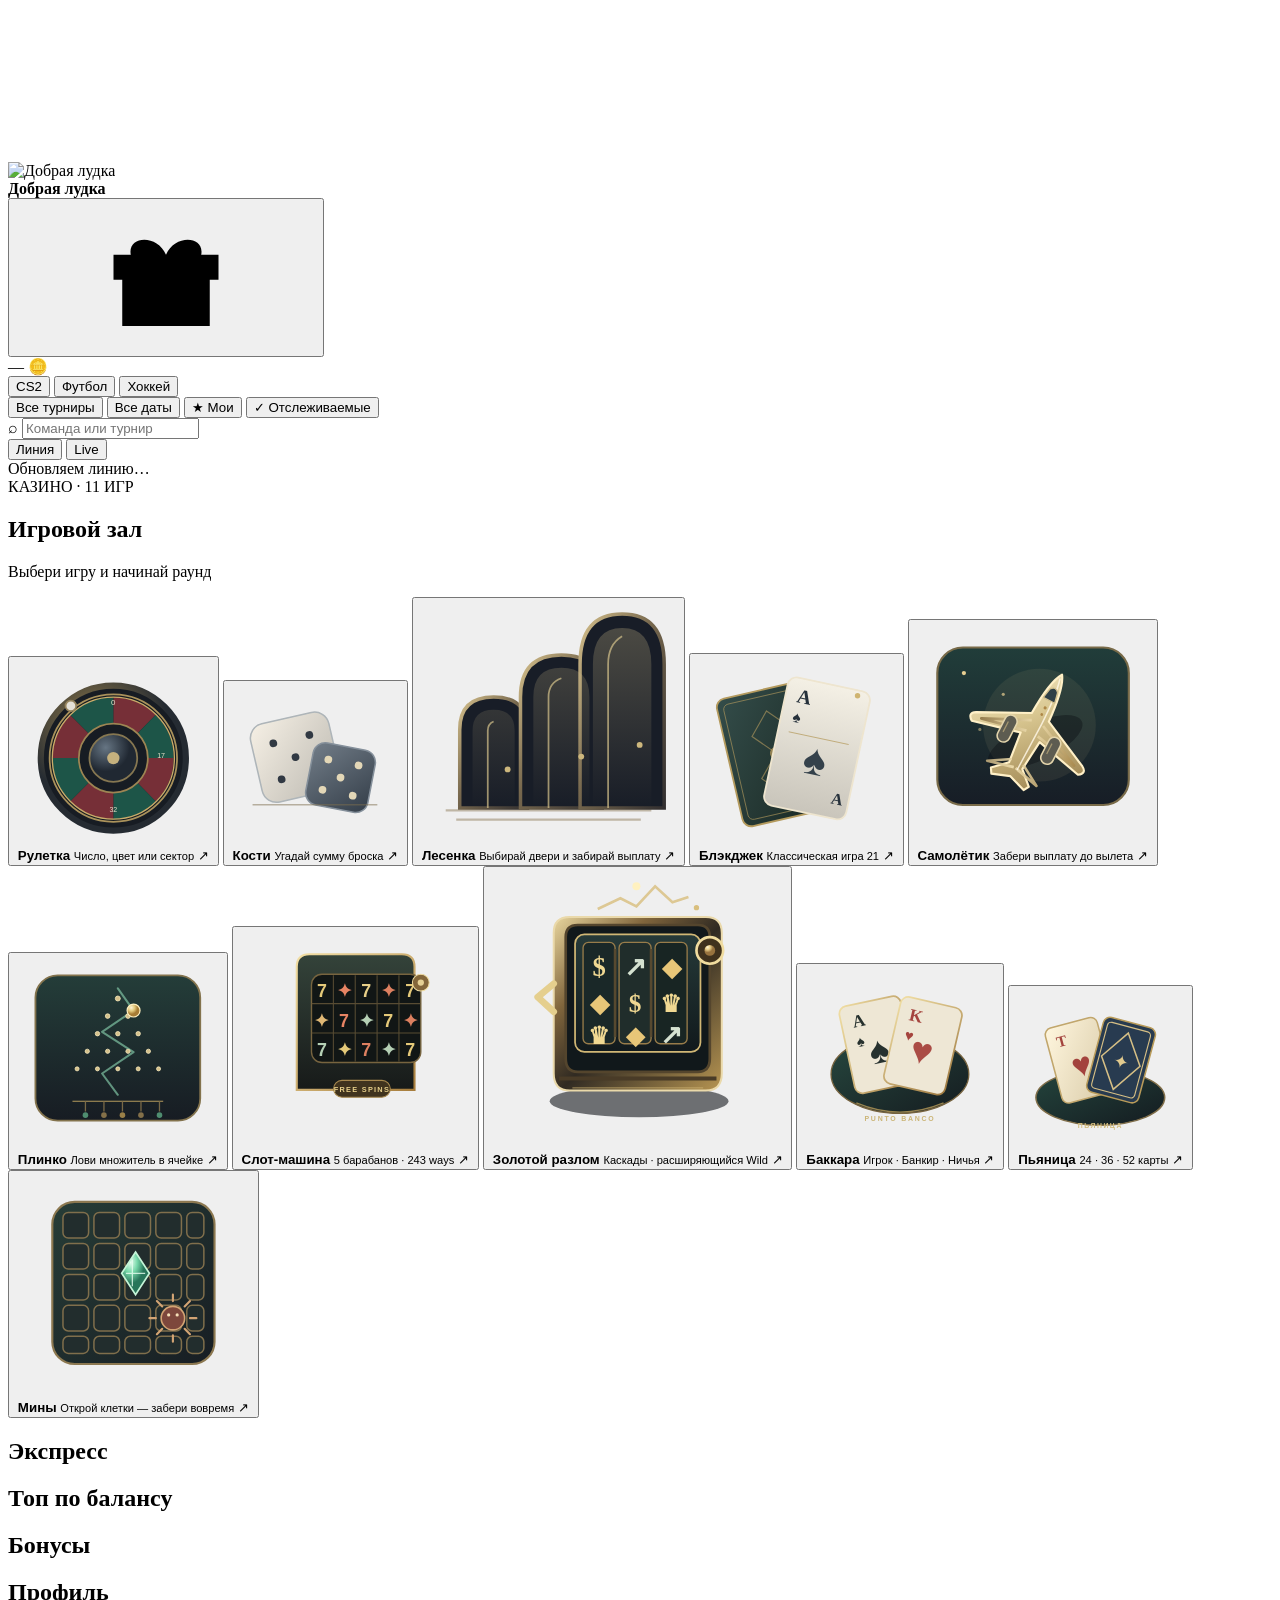
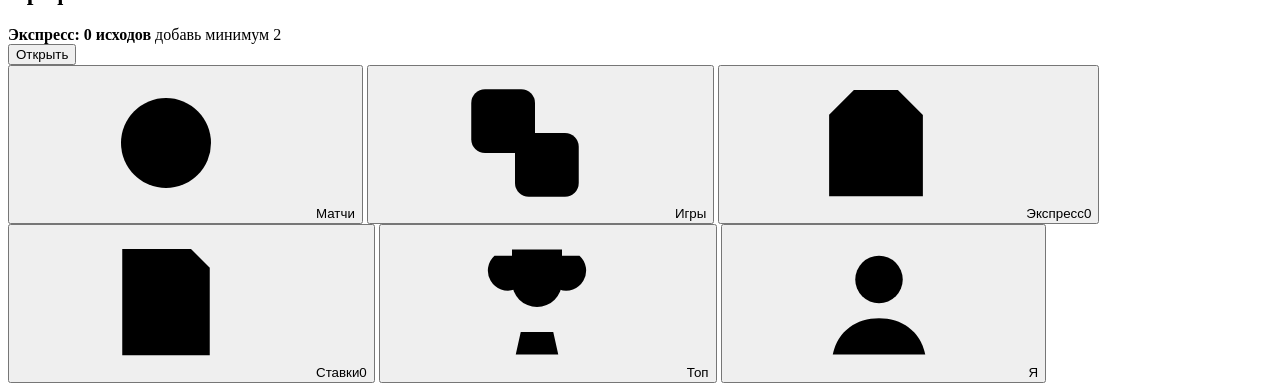
==== commit 19536437: "Reapply "Improve Telegram Mini App player UX" This reverts commit 965c31da5d3f0d83557385bad41456e975" ====
--- a/app/web/index.html
+++ b/app/web/index.html
@@ -134,13 +134,20 @@
       <button class="fchip" type="button" id="dateFilter">Все даты</button>
       <button class="fchip reset" type="button" id="tourReset" hidden>Сбросить</button>
       <button class="fchip" type="button" id="favFilter" aria-pressed="false">★ Мои</button>
+      <button class="fchip" type="button" id="followFilter" aria-pressed="false">✓ Отслеживаемые</button>
     </div>
+    <label class="match-search-wrap">
+      <span aria-hidden="true">⌕</span>
+      <input id="matchSearch" type="search" autocomplete="off" placeholder="Команда или турнир" aria-label="Поиск по команде или турниру">
+      <button id="clearMatchSearch" type="button" aria-label="Очистить поиск" hidden>×</button>
+    </label>
     <div class="segments" id="matchSegments">
       <button class="seg active" type="button" data-segment="line">Линия</button>
       <button class="seg" type="button" data-segment="live">
         <span class="seg-dot"></span>Live<span class="seg-count" id="liveCount"></span>
       </button>
     </div>
+    <div class="line-freshness" id="lineFreshness" role="status" aria-live="polite">Обновляем линию…</div>
     <div id="matches"></div>
   </section>
 
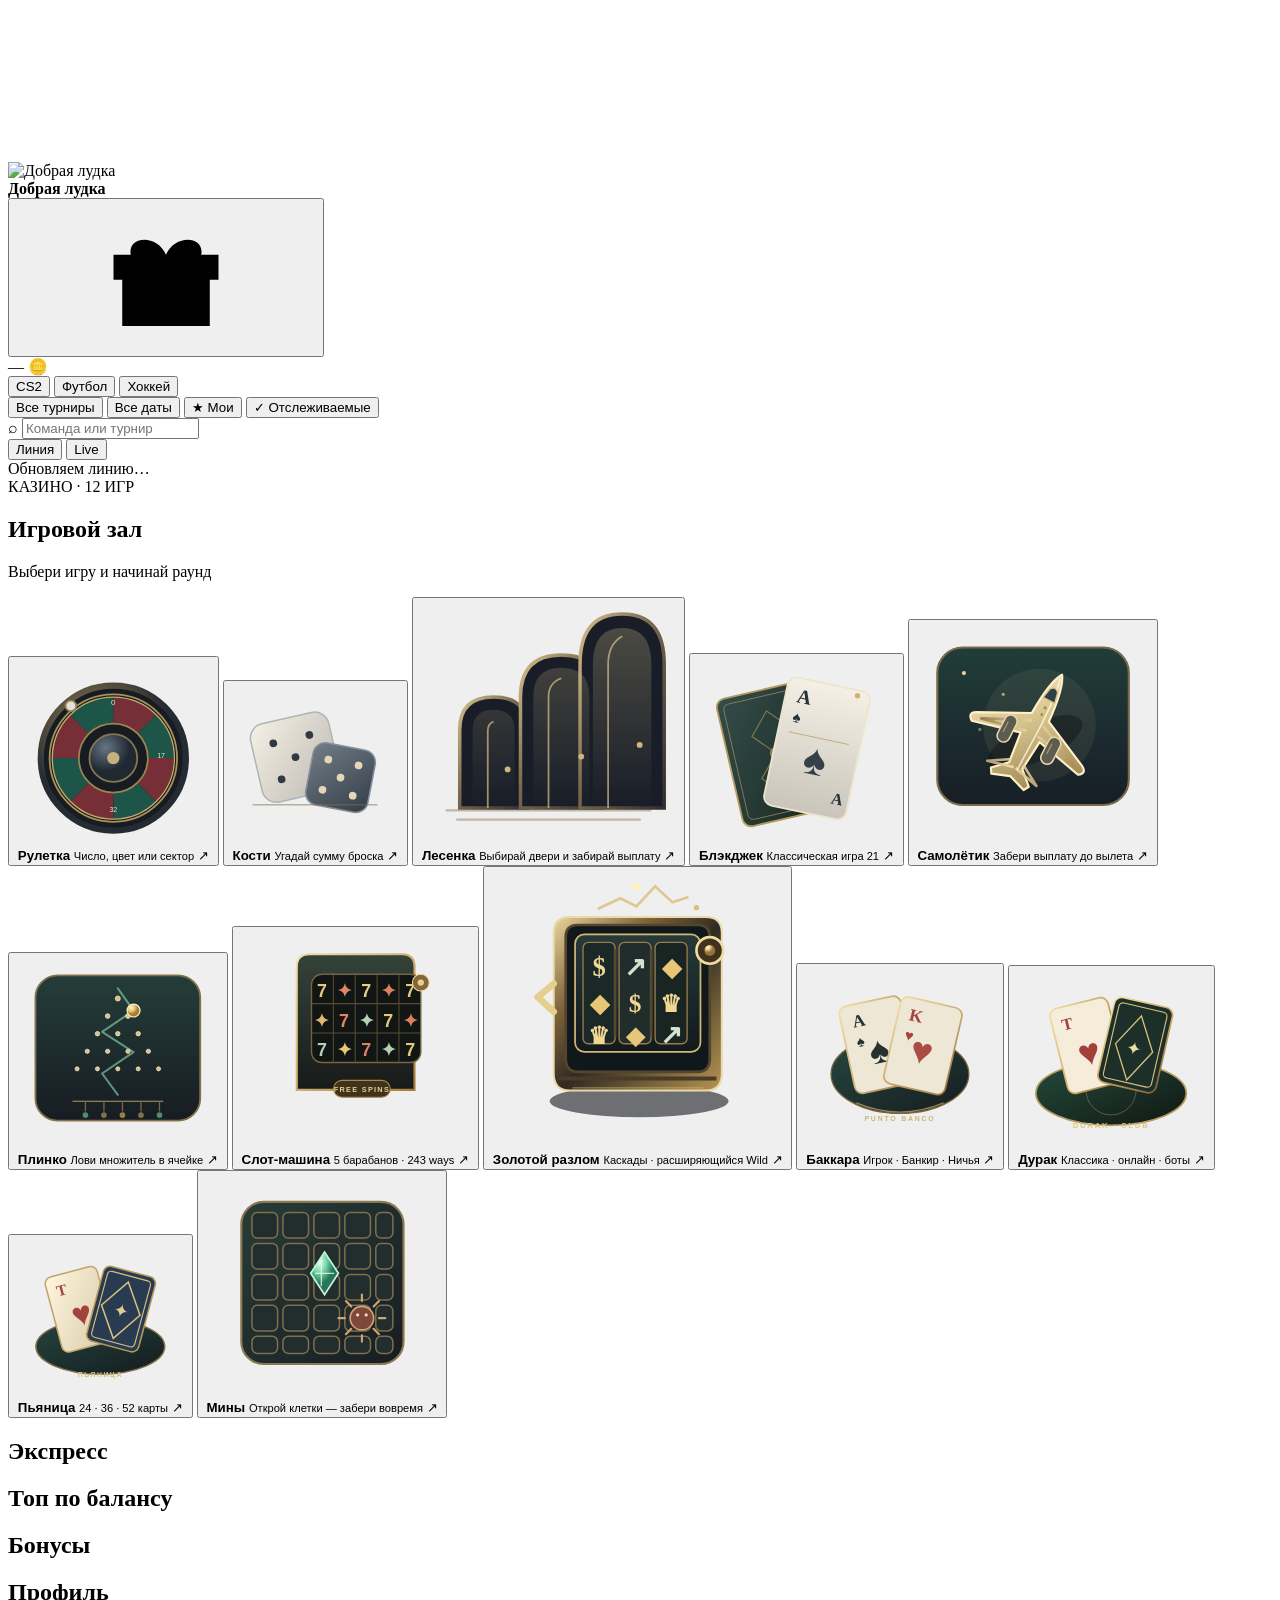
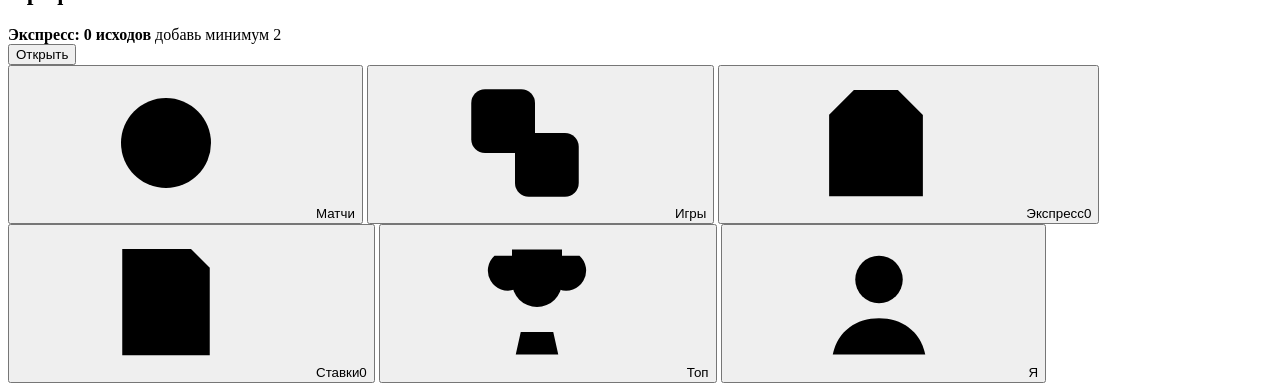
==== commit 61de7c45: "Add multiplayer Durak game" ====
--- a/app/web/index.html
+++ b/app/web/index.html
@@ -153,7 +153,7 @@
 
   <section class="screen catalog-mode" id="screen-games">
     <div class="game-catalog-head">
-      <div class="game-catalog-eyebrow"><span class="catalog-live-dot"></span> КАЗИНО <span>· 11 ИГР</span></div>
+      <div class="game-catalog-eyebrow"><span class="catalog-live-dot"></span> КАЗИНО <span>· 12 ИГР</span></div>
       <h1>Игровой зал</h1>
       <p>Выбери игру и начинай раунд</p>
     </div>
@@ -452,6 +452,37 @@
         <small class="game-tile-description">Игрок · Банкир · Ничья</small>
         <span class="game-tile-arrow" aria-hidden="true">↗</span>
       </button>
+      <button class="game-tile" type="button" data-game="durak" aria-pressed="false">
+        <span class="game-tile-art art-durak" aria-hidden="true">
+          <svg viewBox="0 0 220 210">
+            <defs>
+              <linearGradient id="durak-felt" x1="0" y1="0" x2="1" y2="1">
+                <stop offset="0" stop-color="#244b3c"/><stop offset="1" stop-color="#101713"/>
+              </linearGradient>
+              <linearGradient id="durak-gold" x1="0" y1="0" x2="1" y2="1">
+                <stop offset="0" stop-color="#f1dfa5"/><stop offset=".55" stop-color="#c7a65d"/><stop offset="1" stop-color="#80613a"/>
+              </linearGradient>
+            </defs>
+            <ellipse cx="110" cy="145" rx="87" ry="37" fill="url(#durak-felt)" stroke="#b59a5d" stroke-width="2"/>
+            <circle cx="110" cy="141" r="29" fill="none" stroke="#c2a765" stroke-width="1" opacity=".45"/>
+            <g transform="rotate(-14 84 91)">
+              <rect x="49" y="39" width="69" height="101" rx="9" fill="#f5edda" stroke="url(#durak-gold)" stroke-width="2"/>
+              <text x="60" y="66" fill="#a23f38" font-size="19" font-family="Georgia,serif" font-weight="700">Т</text>
+              <text x="83" y="112" fill="#a23f38" font-size="43" text-anchor="middle">♥</text>
+            </g>
+            <g transform="rotate(13 139 91)">
+              <rect x="103" y="39" width="69" height="101" rx="9" fill="#1d2f29" stroke="url(#durak-gold)" stroke-width="2"/>
+              <rect x="109" y="45" width="57" height="89" rx="5" fill="none" stroke="#d8c17e" stroke-width="1.3"/>
+              <path d="M137 55l22 38-22 38-22-38z" fill="none" stroke="#d8c17e" stroke-width="1.5"/>
+              <text x="137" y="101" fill="#eddb9f" font-size="21" text-anchor="middle">✦</text>
+            </g>
+            <text x="110" y="185" fill="#ddc583" font-size="9" font-family="Arial,sans-serif" font-weight="900" text-anchor="middle" letter-spacing="2">DURAK · CLUB</text>
+          </svg>
+        </span>
+        <b class="game-tile-title">Дурак</b>
+        <small class="game-tile-description">Классика · онлайн · боты</small>
+        <span class="game-tile-arrow" aria-hidden="true">↗</span>
+      </button>
       <button class="game-tile" type="button" data-game="drunkard" aria-pressed="false">
         <span class="game-tile-art art-drunkard" aria-hidden="true">
           <svg viewBox="0 0 220 210">
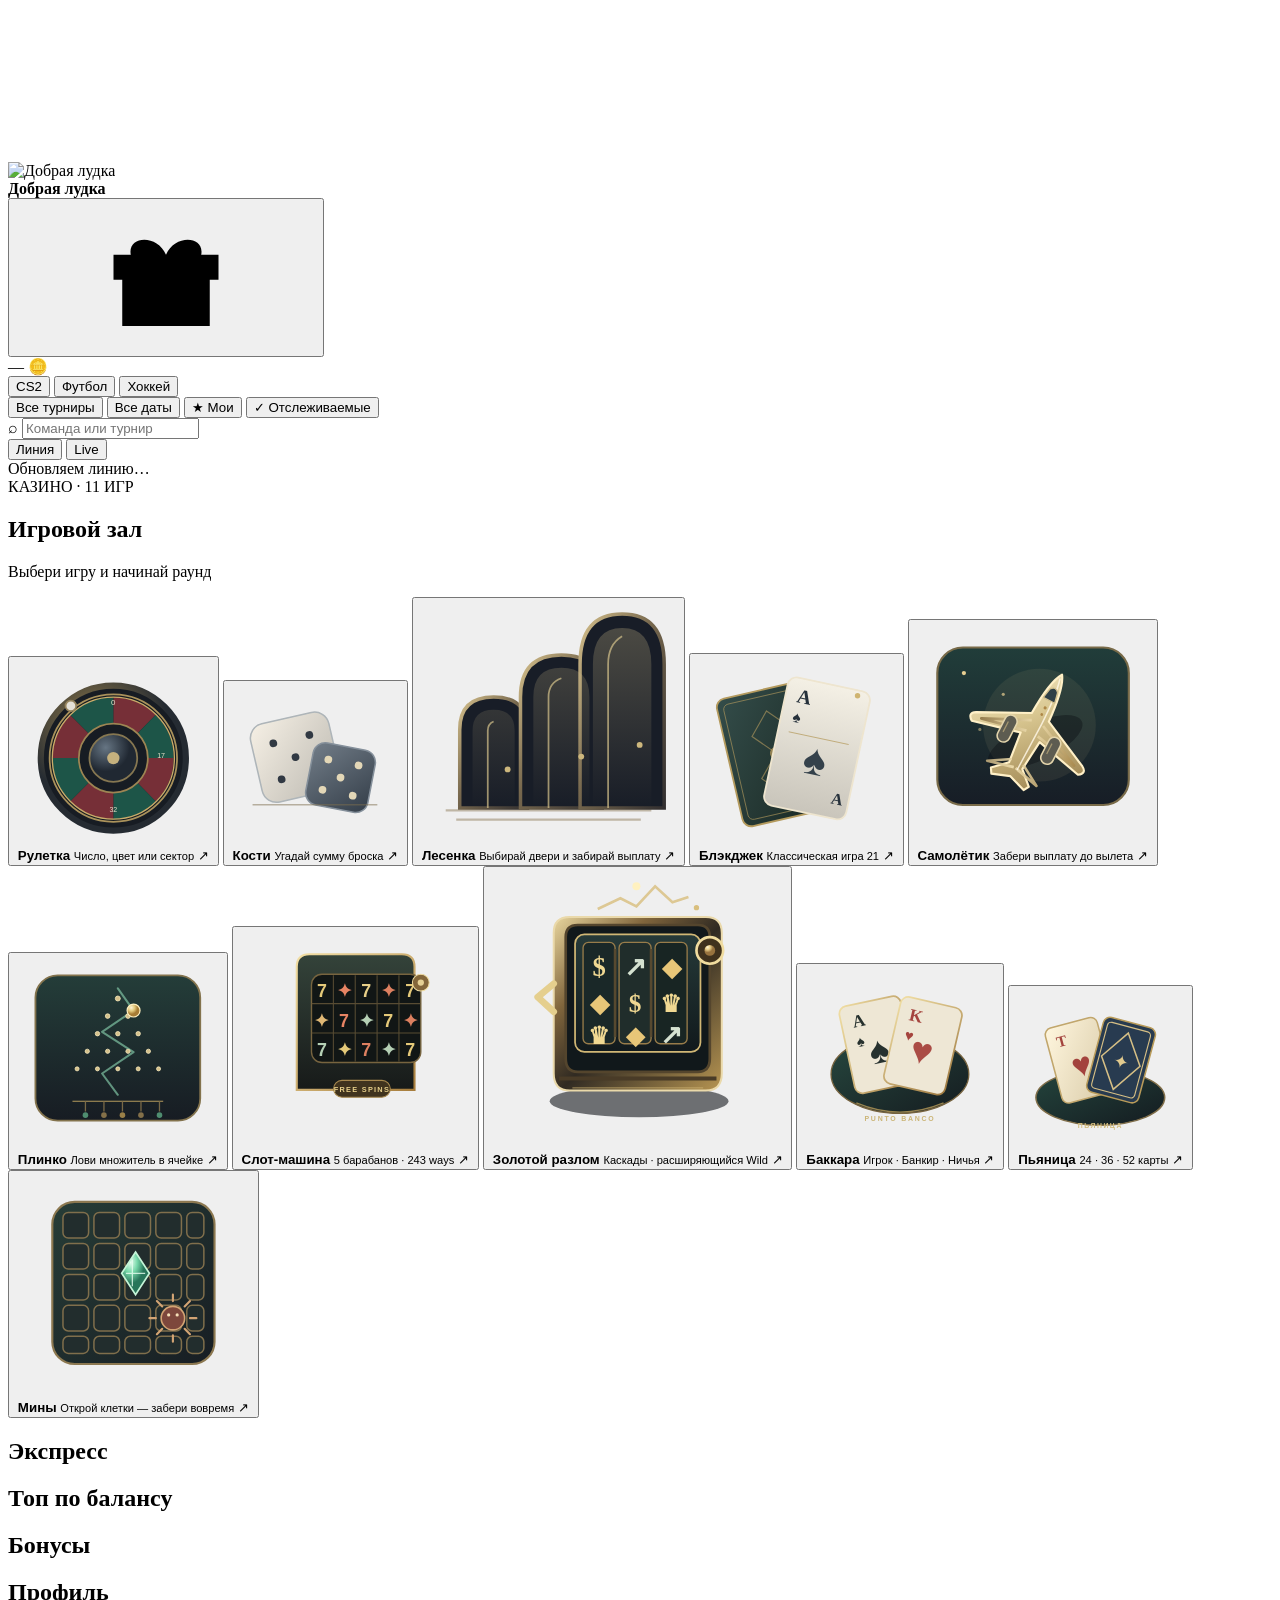
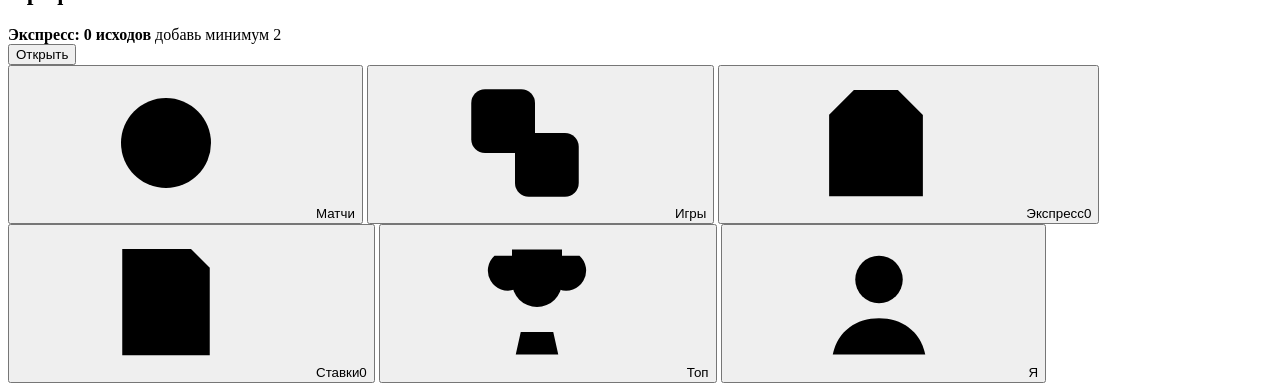
==== commit 8659e151: "Archive Durak game from release" ====
--- a/app/web/index.html
+++ b/app/web/index.html
@@ -153,7 +153,7 @@
 
   <section class="screen catalog-mode" id="screen-games">
     <div class="game-catalog-head">
-      <div class="game-catalog-eyebrow"><span class="catalog-live-dot"></span> КАЗИНО <span>· 12 ИГР</span></div>
+      <div class="game-catalog-eyebrow"><span class="catalog-live-dot"></span> КАЗИНО <span>· 11 ИГР</span></div>
       <h1>Игровой зал</h1>
       <p>Выбери игру и начинай раунд</p>
     </div>
@@ -452,37 +452,6 @@
         <small class="game-tile-description">Игрок · Банкир · Ничья</small>
         <span class="game-tile-arrow" aria-hidden="true">↗</span>
       </button>
-      <button class="game-tile" type="button" data-game="durak" aria-pressed="false">
-        <span class="game-tile-art art-durak" aria-hidden="true">
-          <svg viewBox="0 0 220 210">
-            <defs>
-              <linearGradient id="durak-felt" x1="0" y1="0" x2="1" y2="1">
-                <stop offset="0" stop-color="#244b3c"/><stop offset="1" stop-color="#101713"/>
-              </linearGradient>
-              <linearGradient id="durak-gold" x1="0" y1="0" x2="1" y2="1">
-                <stop offset="0" stop-color="#f1dfa5"/><stop offset=".55" stop-color="#c7a65d"/><stop offset="1" stop-color="#80613a"/>
-              </linearGradient>
-            </defs>
-            <ellipse cx="110" cy="145" rx="87" ry="37" fill="url(#durak-felt)" stroke="#b59a5d" stroke-width="2"/>
-            <circle cx="110" cy="141" r="29" fill="none" stroke="#c2a765" stroke-width="1" opacity=".45"/>
-            <g transform="rotate(-14 84 91)">
-              <rect x="49" y="39" width="69" height="101" rx="9" fill="#f5edda" stroke="url(#durak-gold)" stroke-width="2"/>
-              <text x="60" y="66" fill="#a23f38" font-size="19" font-family="Georgia,serif" font-weight="700">Т</text>
-              <text x="83" y="112" fill="#a23f38" font-size="43" text-anchor="middle">♥</text>
-            </g>
-            <g transform="rotate(13 139 91)">
-              <rect x="103" y="39" width="69" height="101" rx="9" fill="#1d2f29" stroke="url(#durak-gold)" stroke-width="2"/>
-              <rect x="109" y="45" width="57" height="89" rx="5" fill="none" stroke="#d8c17e" stroke-width="1.3"/>
-              <path d="M137 55l22 38-22 38-22-38z" fill="none" stroke="#d8c17e" stroke-width="1.5"/>
-              <text x="137" y="101" fill="#eddb9f" font-size="21" text-anchor="middle">✦</text>
-            </g>
-            <text x="110" y="185" fill="#ddc583" font-size="9" font-family="Arial,sans-serif" font-weight="900" text-anchor="middle" letter-spacing="2">DURAK · CLUB</text>
-          </svg>
-        </span>
-        <b class="game-tile-title">Дурак</b>
-        <small class="game-tile-description">Классика · онлайн · боты</small>
-        <span class="game-tile-arrow" aria-hidden="true">↗</span>
-      </button>
       <button class="game-tile" type="button" data-game="drunkard" aria-pressed="false">
         <span class="game-tile-art art-drunkard" aria-hidden="true">
           <svg viewBox="0 0 220 210">
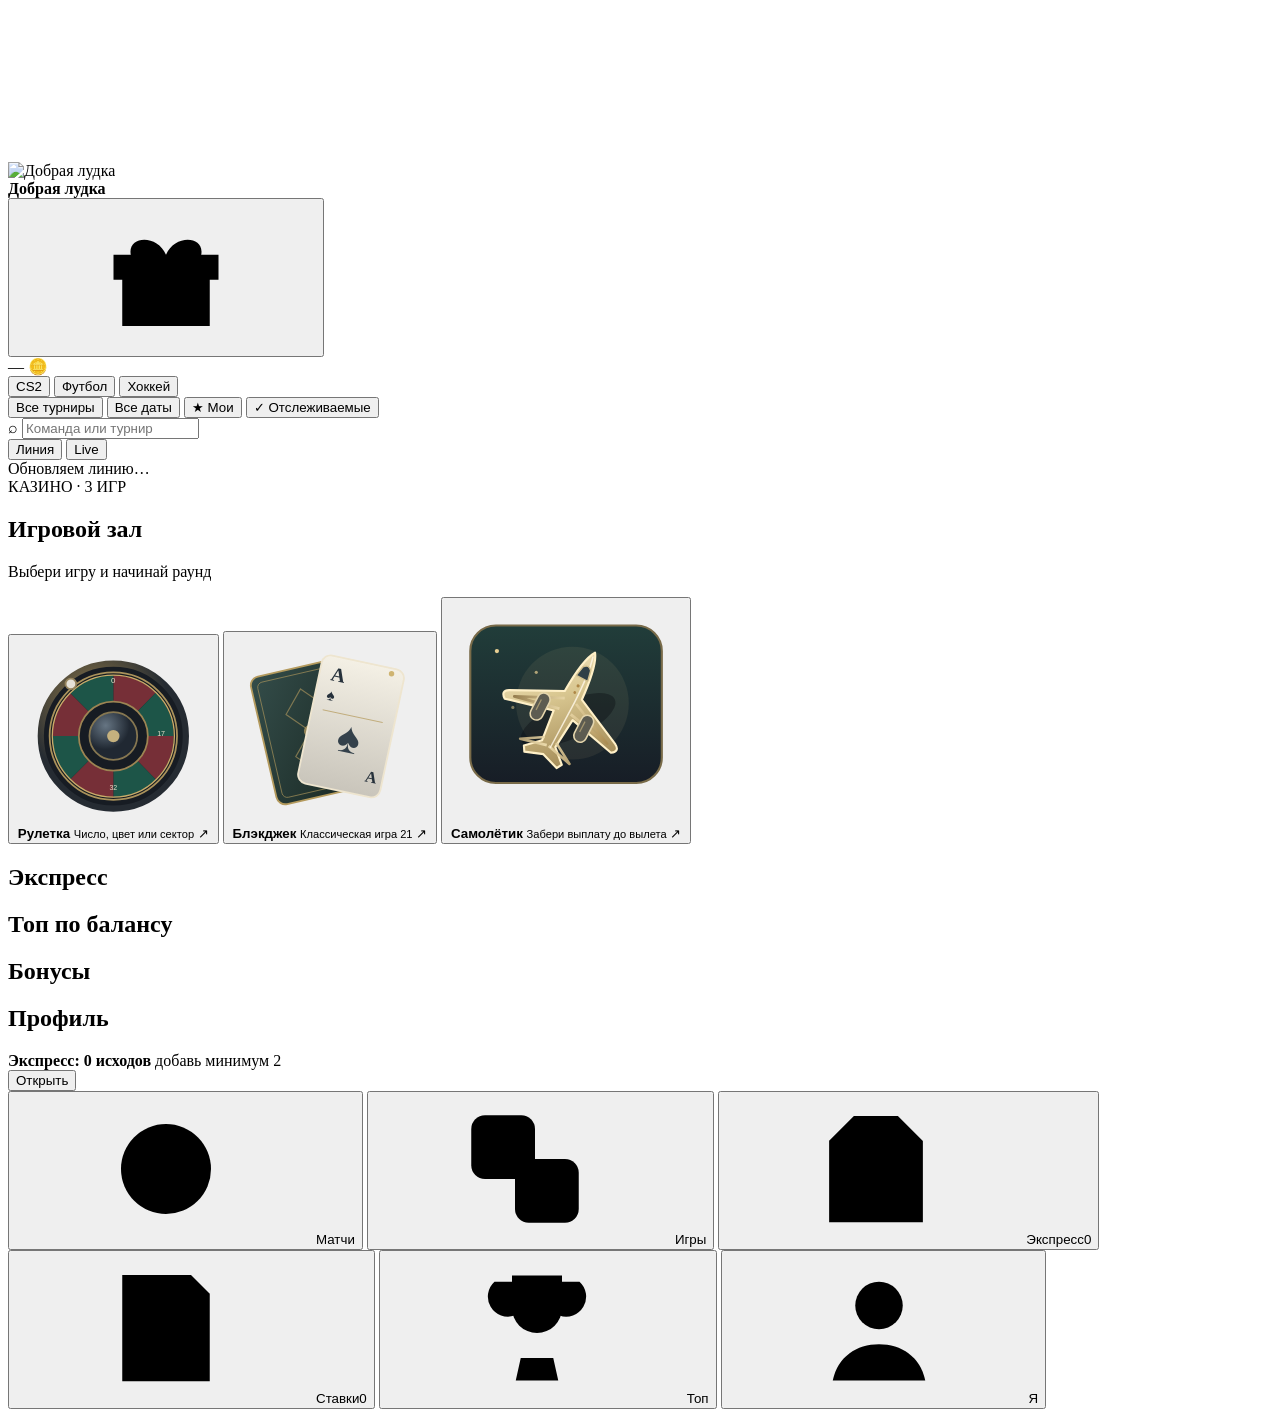
==== commit d18bd8a7: "Archive games, slim /api/state, lazy-load tabs, drop NHL/national hockey - /api/state: lightweight b" ====
--- a/app/web/index.html
+++ b/app/web/index.html
@@ -153,7 +153,7 @@
 
   <section class="screen catalog-mode" id="screen-games">
     <div class="game-catalog-head">
-      <div class="game-catalog-eyebrow"><span class="catalog-live-dot"></span> КАЗИНО <span>· 11 ИГР</span></div>
+      <div class="game-catalog-eyebrow"><span class="catalog-live-dot"></span> КАЗИНО <span>· 3 ИГР</span></div>
       <h1>Игровой зал</h1>
       <p>Выбери игру и начинай раунд</p>
     </div>
@@ -193,66 +193,6 @@
         <small class="game-tile-description">Число, цвет или сектор</small>
         <span class="game-tile-arrow" aria-hidden="true">↗</span>
       </button>
-      <button class="game-tile" type="button" data-game="dice" aria-pressed="false">
-        <span class="game-tile-art art-dice" aria-hidden="true">
-          <svg viewBox="0 0 220 210">
-            <defs>
-              <linearGradient id="dice-face" x1="0" y1="0" x2="1" y2="1">
-                <stop offset="0" stop-color="#f6f0e5"/><stop offset="1" stop-color="#bbb8b0"/>
-              </linearGradient>
-              <linearGradient id="dice-side" x1="0" y1="0" x2="1" y2="1">
-                <stop offset="0" stop-color="#727d88"/><stop offset="1" stop-color="#343e49"/>
-              </linearGradient>
-            </defs>
-            <g transform="rotate(-13 95 105)" stroke="#aeb5b9" stroke-width="2">
-              <rect x="34" y="42" width="104" height="104" rx="19" fill="url(#dice-face)"/>
-              <circle cx="62" cy="70" r="5" fill="#313943" stroke="none"/>
-              <circle cx="110" cy="70" r="5" fill="#313943" stroke="none"/>
-              <circle cx="86" cy="94" r="5" fill="#313943" stroke="none"/>
-              <circle cx="62" cy="118" r="5" fill="#313943" stroke="none"/>
-              <circle cx="110" cy="118" r="5" fill="#313943" stroke="none"/>
-            </g>
-            <g transform="rotate(11 143 124)" stroke="#85909b" stroke-width="2">
-              <rect x="101" y="82" width="82" height="82" rx="16" fill="url(#dice-side)"/>
-              <circle cx="122" cy="103" r="5" fill="#e3d7b7" stroke="none"/>
-              <circle cx="162" cy="103" r="5" fill="#e3d7b7" stroke="none"/>
-              <circle cx="142" cy="123" r="5" fill="#e3d7b7" stroke="none"/>
-              <circle cx="122" cy="143" r="5" fill="#e3d7b7" stroke="none"/>
-              <circle cx="162" cy="143" r="5" fill="#e3d7b7" stroke="none"/>
-            </g>
-            <path d="M28 158h162" stroke="#7e6f4f" stroke-width="2" opacity=".5"/>
-          </svg>
-        </span>
-        <b class="game-tile-title">Кости</b>
-        <small class="game-tile-description">Угадай сумму броска</small>
-        <span class="game-tile-arrow" aria-hidden="true">↗</span>
-      </button>
-      <button class="game-tile" type="button" data-game="ladder" aria-pressed="false">
-        <span class="game-tile-art art-ladder" aria-hidden="true">
-          <svg viewBox="0 0 220 210">
-            <defs>
-              <linearGradient id="door-brass" x1="0" y1="0" x2="1" y2="1">
-                <stop offset="0" stop-color="#d5c08c"/><stop offset=".45" stop-color="#76674d"/><stop offset="1" stop-color="#322f30"/>
-              </linearGradient>
-              <linearGradient id="door-light" x1="0" y1="0" x2="0" y2="1">
-                <stop offset="0" stop-color="#d3c18e" stop-opacity=".34"/><stop offset="1" stop-color="#d3c18e" stop-opacity="0"/>
-              </linearGradient>
-            </defs>
-            <path d="M22 180h176M31 188h158" stroke="#8d7957" stroke-width="2" opacity=".48"/>
-            <g stroke="url(#door-brass)" stroke-width="3">
-              <path d="M34 178V111q0-28 29-28t29 28v67z" fill="#181d27"/>
-              <path d="M86 178V83q0-36 35-36t35 36v95z" fill="#181d27"/>
-              <path d="M137 178V55q0-43 36-43t36 43v123z" fill="#181d27"/>
-            </g>
-            <path d="M45 178v-66q0-18 18-18t18 18v66zM97 178V83q0-25 24-25t24 25v95zM148 178V55q0-31 25-31t25 31v123z" fill="url(#door-light)" opacity=".8"/>
-            <path d="M58 178v-66q0-6 5-8M110 178V83q0-12 11-16M161 178V55q0-17 12-24" fill="none" stroke="#d2bf8a" stroke-width="1.5" opacity=".72"/>
-            <circle cx="75" cy="145" r="2.5" fill="#cdb77d"/><circle cx="138" cy="134" r="2.5" fill="#cdb77d"/><circle cx="188" cy="124" r="2.5" fill="#cdb77d"/>
-          </svg>
-        </span>
-        <b class="game-tile-title">Лесенка</b>
-        <small class="game-tile-description">Выбирай двери и забирай выплату</small>
-        <span class="game-tile-arrow" aria-hidden="true">↗</span>
-      </button>
       <button class="game-tile" type="button" data-game="blackjack" aria-pressed="false">
         <span class="game-tile-art art-blackjack" aria-hidden="true">
           <svg viewBox="0 0 220 210">
@@ -321,207 +261,6 @@
         <small class="game-tile-description">Забери выплату до вылета</small>
         <span class="game-tile-arrow" aria-hidden="true">↗</span>
       </button>
-      <button class="game-tile" type="button" data-game="plinko" aria-pressed="false">
-        <span class="game-tile-art art-plinko" aria-hidden="true">
-          <svg viewBox="0 0 220 210">
-            <defs>
-              <linearGradient id="plinko-board" x1="0" y1="0" x2="0" y2="1">
-                <stop offset="0" stop-color="#243d39"/><stop offset="1" stop-color="#171c23"/>
-              </linearGradient>
-              <radialGradient id="plinko-orb" cx="32%" cy="28%">
-                <stop offset="0" stop-color="#fff5d6"/><stop offset=".55" stop-color="#e1c779"/><stop offset="1" stop-color="#a77c35"/>
-              </radialGradient>
-            </defs>
-            <rect x="21" y="22" width="178" height="157" rx="24" fill="url(#plinko-board)" stroke="#83734d" stroke-width="2"/>
-            <path d="M110 36 127 60 93 83 127 105 93 128 110 151" fill="none" stroke="#78b99b" stroke-width="2.2" opacity=".75" stroke-linecap="round" stroke-linejoin="round"/>
-            <g fill="#d5c18b" stroke="#fff0c3" stroke-width=".8">
-              <circle cx="110" cy="47" r="2.7"/>
-              <circle cx="99" cy="66" r="2.5"/><circle cx="121" cy="66" r="2.5"/>
-              <circle cx="88" cy="85" r="2.4"/><circle cx="110" cy="85" r="2.4"/><circle cx="132" cy="85" r="2.4"/>
-              <circle cx="77" cy="104" r="2.3"/><circle cx="99" cy="104" r="2.3"/><circle cx="121" cy="104" r="2.3"/><circle cx="143" cy="104" r="2.3"/>
-              <circle cx="66" cy="123" r="2.2"/><circle cx="88" cy="123" r="2.2"/><circle cx="110" cy="123" r="2.2"/><circle cx="132" cy="123" r="2.2"/><circle cx="154" cy="123" r="2.2"/>
-            </g>
-            <circle cx="127" cy="60" r="7" fill="url(#plinko-orb)" stroke="#fff0c0" stroke-width="1.3"/>
-            <path d="M61 158h98" stroke="#b49a5b" stroke-width="1.3"/>
-            <path d="M75 158v11m20-11v11m20-11v11m20-11v11m20-11v11" stroke="#796947" stroke-width="1.4"/>
-            <circle cx="75" cy="173" r="3" fill="#4f8d70"/><circle cx="95" cy="173" r="3" fill="#847049"/><circle cx="115" cy="173" r="3" fill="#9a8048"/><circle cx="135" cy="173" r="3" fill="#847049"/><circle cx="155" cy="173" r="3" fill="#4f8d70"/>
-          </svg>
-        </span>
-        <b class="game-tile-title">Плинко</b>
-        <small class="game-tile-description">Лови множитель в ячейке</small>
-        <span class="game-tile-arrow" aria-hidden="true">↗</span>
-      </button>
-      <button class="game-tile" type="button" data-game="slots" aria-pressed="false">
-        <span class="game-tile-art art-slots" aria-hidden="true">
-          <svg viewBox="0 0 220 210">
-            <defs>
-              <linearGradient id="slot-cabinet" x1="0" y1="0" x2="0" y2="1">
-                <stop offset="0" stop-color="#34433a"/><stop offset="1" stop-color="#171a19"/>
-              </linearGradient>
-              <linearGradient id="slot-gold" x1="0" y1="0" x2="1" y2="1">
-                <stop offset="0" stop-color="#f3dfa5"/><stop offset="1" stop-color="#a77d3c"/>
-              </linearGradient>
-            </defs>
-            <path d="M54 36Q54 24 66 24h88q12 0 12 12v117H54Z" fill="url(#slot-cabinet)" stroke="url(#slot-gold)" stroke-width="2"/>
-            <rect x="68" y="43" width="104" height="84" rx="10" fill="#111615" stroke="#77643f" stroke-width="1.3"/>
-            <g stroke="#6a5a3b" stroke-width="1" opacity=".8">
-              <path d="M88.8 44v82M109.6 44v82M130.4 44v82M151.2 44v82M68 71h104M68 99h104"/>
-            </g>
-            <g font-family="Arial,sans-serif" font-size="17" font-weight="900" text-anchor="middle">
-              <text x="78" y="65" fill="#e4c979">7</text><text x="99" y="65" fill="#e78464">✦</text><text x="120" y="65" fill="#e7cf88">7</text><text x="141" y="65" fill="#dd8060">✦</text><text x="162" y="65" fill="#e4c979">7</text>
-              <text x="78" y="93" fill="#e0b875">✦</text><text x="99" y="93" fill="#e78464">7</text><text x="120" y="93" fill="#b5d0b5">✦</text><text x="141" y="93" fill="#e4c979">7</text><text x="162" y="93" fill="#dd8060">✦</text>
-              <text x="78" y="121" fill="#b5d0b5">7</text><text x="99" y="121" fill="#e4c979">✦</text><text x="120" y="121" fill="#dd8060">7</text><text x="141" y="121" fill="#b5d0b5">✦</text><text x="162" y="121" fill="#e4c979">7</text>
-            </g>
-            <rect x="89" y="144" width="54" height="16" rx="8" fill="#40331e" stroke="#a7884e"/>
-            <text x="116" y="155" fill="#e6cf8a" font-size="7" font-weight="900" text-anchor="middle" letter-spacing="1.2">FREE SPINS</text>
-            <circle cx="172" cy="51" r="8" fill="#83663a" stroke="#f0dda2"/><circle cx="172" cy="51" r="3" fill="#e5d094"/>
-          </svg>
-        </span>
-        <b class="game-tile-title">Слот-машина</b>
-        <small class="game-tile-description">5 барабанов · 243 ways</small>
-        <span class="game-tile-arrow" aria-hidden="true">↗</span>
-      </button>
-      <button class="game-tile" type="button" data-game="riftfall" aria-pressed="false">
-        <span class="game-tile-art art-riftfall" aria-hidden="true">
-          <svg viewBox="0 0 220 210">
-            <defs>
-              <linearGradient id="rift-vault" x1="0" y1="0" x2="1" y2="1">
-                <stop offset="0" stop-color="#e9d69e"/><stop offset=".28" stop-color="#80653c"/><stop offset=".52" stop-color="#302a22"/><stop offset="1" stop-color="#b79552"/>
-              </linearGradient>
-              <linearGradient id="rift-glass" x1="0" y1="0" x2="0" y2="1">
-                <stop offset="0" stop-color="#263a39"/><stop offset="1" stop-color="#11191c"/>
-              </linearGradient>
-              <radialGradient id="rift-gem" cx="30%" cy="20%">
-                <stop offset="0" stop-color="#fff5d5"/><stop offset=".45" stop-color="#ebd18a"/><stop offset="1" stop-color="#98733e"/>
-              </radialGradient>
-            </defs>
-            <ellipse cx="111" cy="174" rx="67" ry="12" fill="#05090d" opacity=".55"/>
-            <path d="M47 48q0-12 12-12h102q12 0 12 12v105q0 13-12 13H59q-12 0-12-13z" fill="url(#rift-vault)" stroke="#ead9aa" stroke-width="1.5"/>
-            <path d="M56 51q0-9 9-9h90q9 0 9 9v91q0 10-9 10H65q-9 0-9-10z" fill="#11181b" stroke="#54452d" stroke-width="2"/>
-            <rect x="63" y="49" width="94" height="88" rx="7" fill="url(#rift-glass)" stroke="#d1b775" stroke-width="1.3"/>
-            <g transform="translate(69 55)" stroke="#987c4a" stroke-width="1">
-              <rect x="0" y="0" width="24" height="76" rx="4" fill="#1a2828"/><rect x="27" y="0" width="24" height="76" rx="4" fill="#202d2b"/>
-              <rect x="54" y="0" width="24" height="76" rx="4" fill="#182523"/>
-              <path d="M24 5v66m27-66v66" stroke="#57492f" stroke-width="2"/>
-            </g>
-            <g font-family="Georgia,serif" font-weight="700" text-anchor="middle">
-              <text x="81" y="80" fill="#f0d892" font-size="20">$</text><text x="81" y="107" fill="#e8c678" font-size="19">◆</text><text x="81" y="131" fill="#f0d892" font-size="18">♛</text>
-              <text x="108" y="80" fill="#d5e2d1" font-size="20">↗</text><text x="108" y="107" fill="#f0d892" font-size="19">$</text><text x="108" y="131" fill="#e8c678" font-size="18">◆</text>
-              <text x="135" y="80" fill="#e8c678" font-size="19">◆</text><text x="135" y="107" fill="#f0d892" font-size="18">♛</text><text x="135" y="131" fill="#d5e2d1" font-size="20">↗</text>
-            </g>
-            <circle cx="164" cy="61" r="10" fill="#40321d" stroke="#f0dc9f" stroke-width="2"/><circle cx="164" cy="61" r="4" fill="url(#rift-gem)"/>
-            <path d="m47 86-12 10 12 11" fill="none" stroke="#e5cf8e" stroke-width="5" stroke-linecap="round" stroke-linejoin="round"/>
-            <path d="M51 157h118" stroke="#493b27" stroke-width="3"/><path d="M61 164h98" stroke="#cfb472" stroke-width="1" opacity=".6"/>
-            <path d="m80 30 17-8 12 6 14-15 13 12 12-4" fill="none" stroke="#d9bf7e" stroke-width="2" opacity=".8"/>
-            <circle cx="109" cy="13" r="3" fill="#fff1c0"/><circle cx="154" cy="29" r="2" fill="#d9bf7e"/>
-          </svg>
-        </span>
-        <b class="game-tile-title">Золотой разлом</b>
-        <small class="game-tile-description">Каскады · расширяющийся Wild</small>
-        <span class="game-tile-arrow" aria-hidden="true">↗</span>
-      </button>
-      <button class="game-tile" type="button" data-game="baccarat" aria-pressed="false">
-        <span class="game-tile-art art-baccarat" aria-hidden="true">
-          <svg viewBox="0 0 220 210">
-            <defs>
-              <linearGradient id="baccarat-felt" x1="0" y1="0" x2="1" y2="1">
-                <stop offset="0" stop-color="#27483f"/><stop offset="1" stop-color="#151c20"/>
-              </linearGradient>
-              <linearGradient id="baccarat-gold" x1="0" y1="0" x2="1" y2="1">
-                <stop offset="0" stop-color="#f1dfa5"/><stop offset="1" stop-color="#9d783f"/>
-              </linearGradient>
-            </defs>
-            <ellipse cx="110" cy="124" rx="79" ry="45" fill="url(#baccarat-felt)" stroke="#75623e" stroke-width="1.5"/>
-            <g transform="rotate(-12 86 87)">
-              <rect x="48" y="39" width="72" height="102" rx="9" fill="#eee7d5" stroke="url(#baccarat-gold)" stroke-width="2"/>
-              <text x="61" y="65" fill="#26312e" font-size="20" font-family="Georgia,serif" font-weight="700">A</text>
-              <text x="61" y="88" fill="#26312e" font-size="17">♠</text>
-              <text x="84" y="111" fill="#27322f" font-size="43" text-anchor="middle">♠</text>
-            </g>
-            <g transform="rotate(13 139 89)">
-              <rect x="101" y="41" width="72" height="102" rx="9" fill="#eee7d5" stroke="url(#baccarat-gold)" stroke-width="2"/>
-              <text x="114" y="67" fill="#a5443e" font-size="20" font-family="Georgia,serif" font-weight="700">K</text>
-              <text x="114" y="90" fill="#a5443e" font-size="17">♥</text>
-              <text x="137" y="113" fill="#aa4c45" font-size="43" text-anchor="middle">♥</text>
-            </g>
-            <path d="M60 157q50 21 100 0" fill="none" stroke="#b69a59" stroke-width="1.4" opacity=".8"/>
-            <text x="110" y="178" fill="#cbb577" font-size="8" font-family="Arial,sans-serif" font-weight="900" text-anchor="middle" letter-spacing="2">PUNTO BANCO</text>
-          </svg>
-        </span>
-        <b class="game-tile-title">Баккара</b>
-        <small class="game-tile-description">Игрок · Банкир · Ничья</small>
-        <span class="game-tile-arrow" aria-hidden="true">↗</span>
-      </button>
-      <button class="game-tile" type="button" data-game="drunkard" aria-pressed="false">
-        <span class="game-tile-art art-drunkard" aria-hidden="true">
-          <svg viewBox="0 0 220 210">
-            <defs>
-              <linearGradient id="drunkard-felt" x1="0" y1="0" x2="1" y2="1">
-                <stop offset="0" stop-color="#24453d"/><stop offset="1" stop-color="#141b20"/>
-              </linearGradient>
-              <linearGradient id="drunkard-card" x1="0" y1="0" x2="1" y2="1">
-                <stop offset="0" stop-color="#fff6de"/><stop offset="1" stop-color="#d7c9a6"/>
-              </linearGradient>
-            </defs>
-            <ellipse cx="110" cy="143" rx="84" ry="36" fill="url(#drunkard-felt)" stroke="#806e49" stroke-width="2"/>
-            <g transform="rotate(-15 86 94)">
-              <rect x="48" y="43" width="70" height="101" rx="9" fill="url(#drunkard-card)" stroke="#c1a66c" stroke-width="2"/>
-              <text x="60" y="70" fill="#a3433d" font-size="20" font-family="Georgia,serif" font-weight="700">Т</text>
-              <text x="84" y="115" fill="#a3433d" font-size="44" text-anchor="middle">♥</text>
-            </g>
-            <g transform="rotate(15 135 94)">
-              <rect x="102" y="43" width="70" height="101" rx="9" fill="#283b50" stroke="#b99b59" stroke-width="2"/>
-              <rect x="108" y="49" width="58" height="89" rx="5" fill="none" stroke="#d6bf85" stroke-width="1.5"/>
-              <path d="M111 95l26-38 26 38-26 38z" fill="none" stroke="#d6bf85" stroke-width="2"/>
-              <text x="137" y="104" fill="#e1ca8e" font-size="24" text-anchor="middle">✦</text>
-            </g>
-            <text x="110" y="183" fill="#d3bd7f" font-size="9" font-family="Arial,sans-serif" font-weight="900" text-anchor="middle" letter-spacing="2">ПЬЯНИЦА</text>
-          </svg>
-        </span>
-        <b class="game-tile-title">Пьяница</b>
-        <small class="game-tile-description">24 · 36 · 52 карты</small>
-        <span class="game-tile-arrow" aria-hidden="true">↗</span>
-      </button>
-      <button class="game-tile" type="button" data-game="mines" aria-pressed="false">
-        <span class="game-tile-art art-mines" aria-hidden="true">
-          <svg viewBox="0 0 220 210">
-            <defs>
-              <linearGradient id="mines-tile" x1="0" y1="0" x2="1" y2="1">
-                <stop offset="0" stop-color="#273d37"/><stop offset="1" stop-color="#171d23"/>
-              </linearGradient>
-              <radialGradient id="mines-gem" cx="32%" cy="24%">
-                <stop offset="0" stop-color="#e7fff0"/><stop offset=".48" stop-color="#77d9aa"/><stop offset="1" stop-color="#28765a"/>
-              </radialGradient>
-            </defs>
-            <rect x="34" y="27" width="152" height="152" rx="21" fill="url(#mines-tile)" stroke="#8c7850" stroke-width="2"/>
-            <g fill="#222d2d" stroke="#806f4c" stroke-width="1.4">
-              <rect x="44" y="37" width="24" height="24" rx="5"/><rect x="73" y="37" width="24" height="24" rx="5"/>
-              <rect x="102" y="37" width="24" height="24" rx="5"/><rect x="131" y="37" width="24" height="24" rx="5"/>
-              <rect x="160" y="37" width="16" height="24" rx="5"/>
-              <rect x="44" y="66" width="24" height="24" rx="5"/><rect x="73" y="66" width="24" height="24" rx="5"/>
-              <rect x="102" y="66" width="24" height="24" rx="5"/><rect x="131" y="66" width="24" height="24" rx="5"/>
-              <rect x="160" y="66" width="16" height="24" rx="5"/>
-              <rect x="44" y="95" width="24" height="24" rx="5"/><rect x="73" y="95" width="24" height="24" rx="5"/>
-              <rect x="102" y="95" width="24" height="24" rx="5"/><rect x="131" y="95" width="24" height="24" rx="5"/>
-              <rect x="160" y="95" width="16" height="24" rx="5"/>
-              <rect x="44" y="124" width="24" height="24" rx="5"/><rect x="73" y="124" width="24" height="24" rx="5"/>
-              <rect x="102" y="124" width="24" height="24" rx="5"/><rect x="131" y="124" width="24" height="24" rx="5"/>
-              <rect x="160" y="124" width="16" height="24" rx="5"/>
-              <rect x="44" y="153" width="24" height="16" rx="5"/><rect x="73" y="153" width="24" height="16" rx="5"/>
-              <rect x="102" y="153" width="24" height="16" rx="5"/><rect x="131" y="153" width="24" height="16" rx="5"/>
-              <rect x="160" y="153" width="16" height="16" rx="5"/>
-            </g>
-            <path d="m112 74 13 20-13 20-13-20z" fill="url(#mines-gem)" stroke="#c5f5d8" stroke-width="1.6"/>
-            <path d="M109 81v25m-6-12h18" stroke="#e7fff0" stroke-width="1.2" opacity=".8"/>
-            <circle cx="147" cy="136" r="11" fill="#7d473c" stroke="#d3a474" stroke-width="1.5"/>
-            <path d="M147 120v-6m0 44v-6m16-16h6m-44 0h6m27-11 5-5m-31 31 5-5m21 0 5 5m-31-31 5 5" stroke="#d3a474" stroke-width="2" stroke-linecap="round"/>
-            <circle cx="143" cy="133" r="1.5" fill="#f6dfb7"/><circle cx="151" cy="133" r="1.5" fill="#f6dfb7"/>
-          </svg>
-        </span>
-        <b class="game-tile-title">Мины</b>
-        <small class="game-tile-description">Открой клетки — забери вовремя</small>
-        <span class="game-tile-arrow" aria-hidden="true">↗</span>
-      </button>
     </div>
     <div id="games"></div>
   </section>
